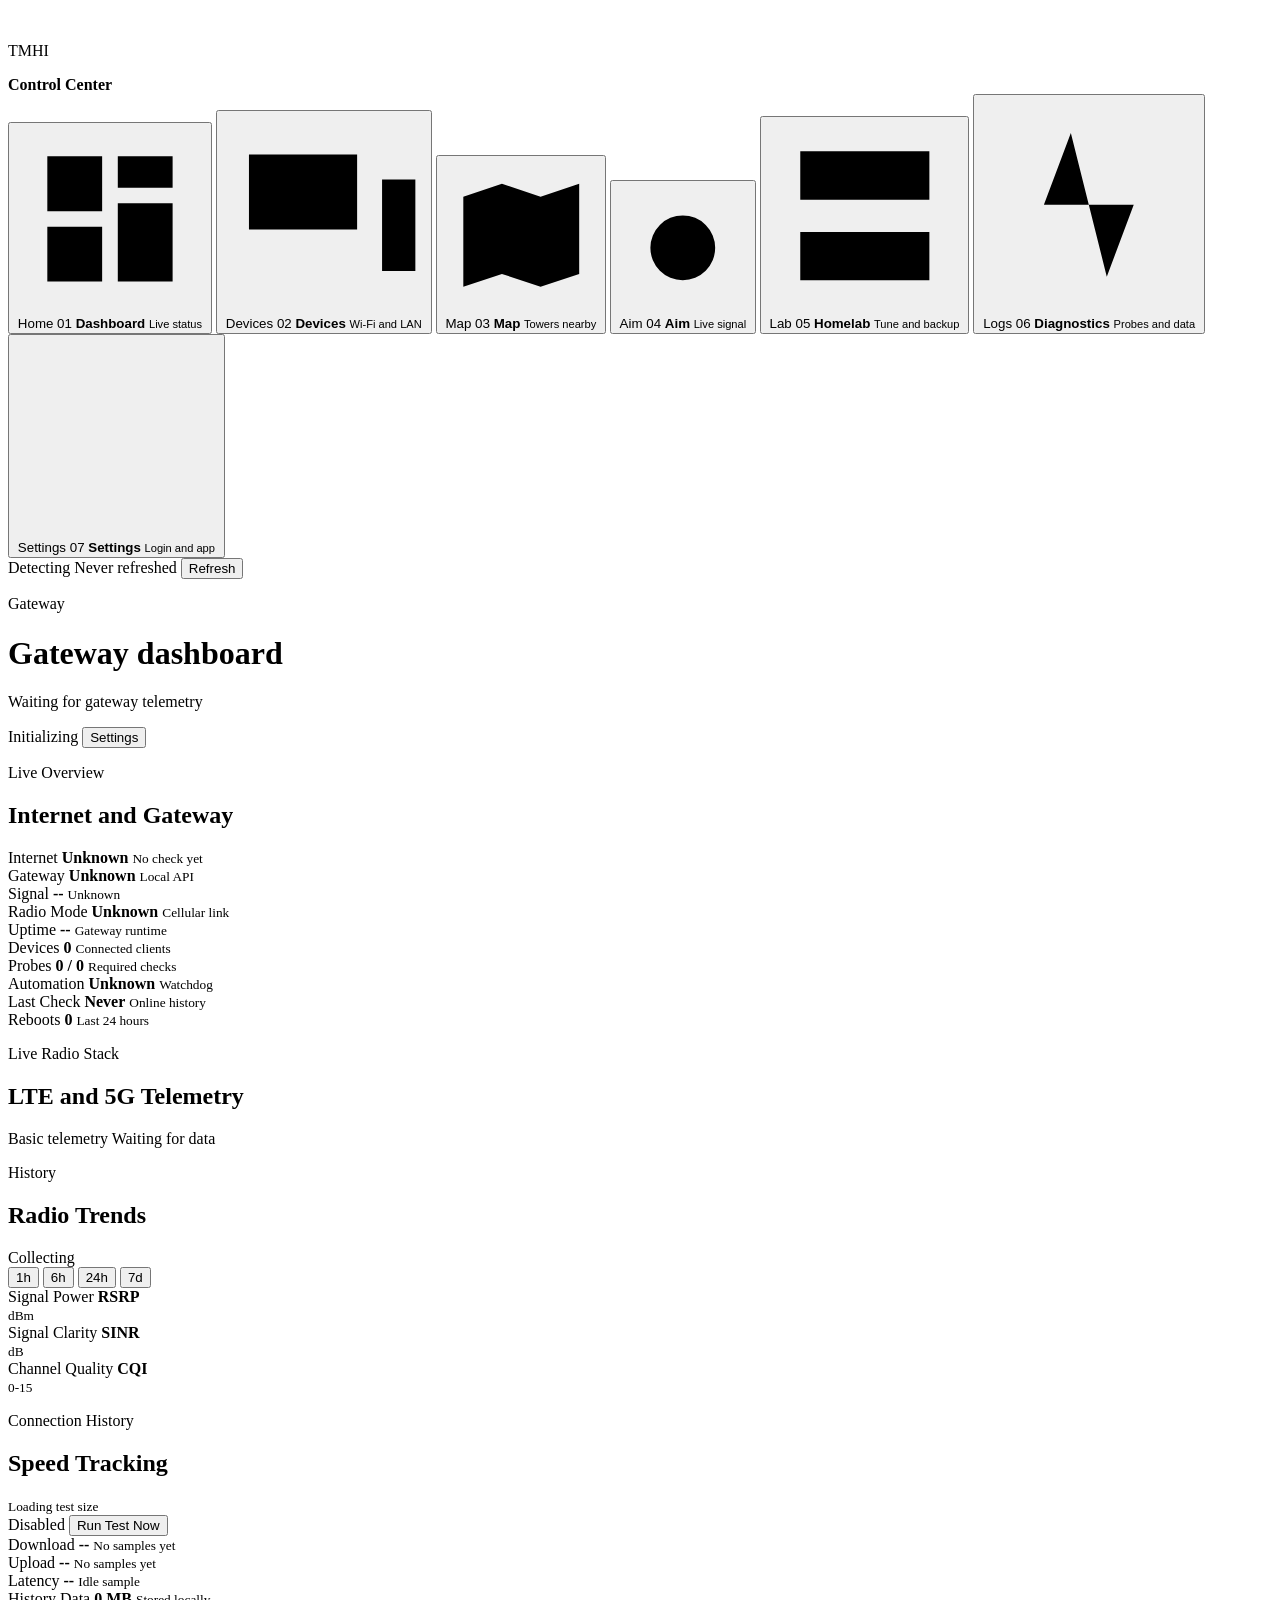
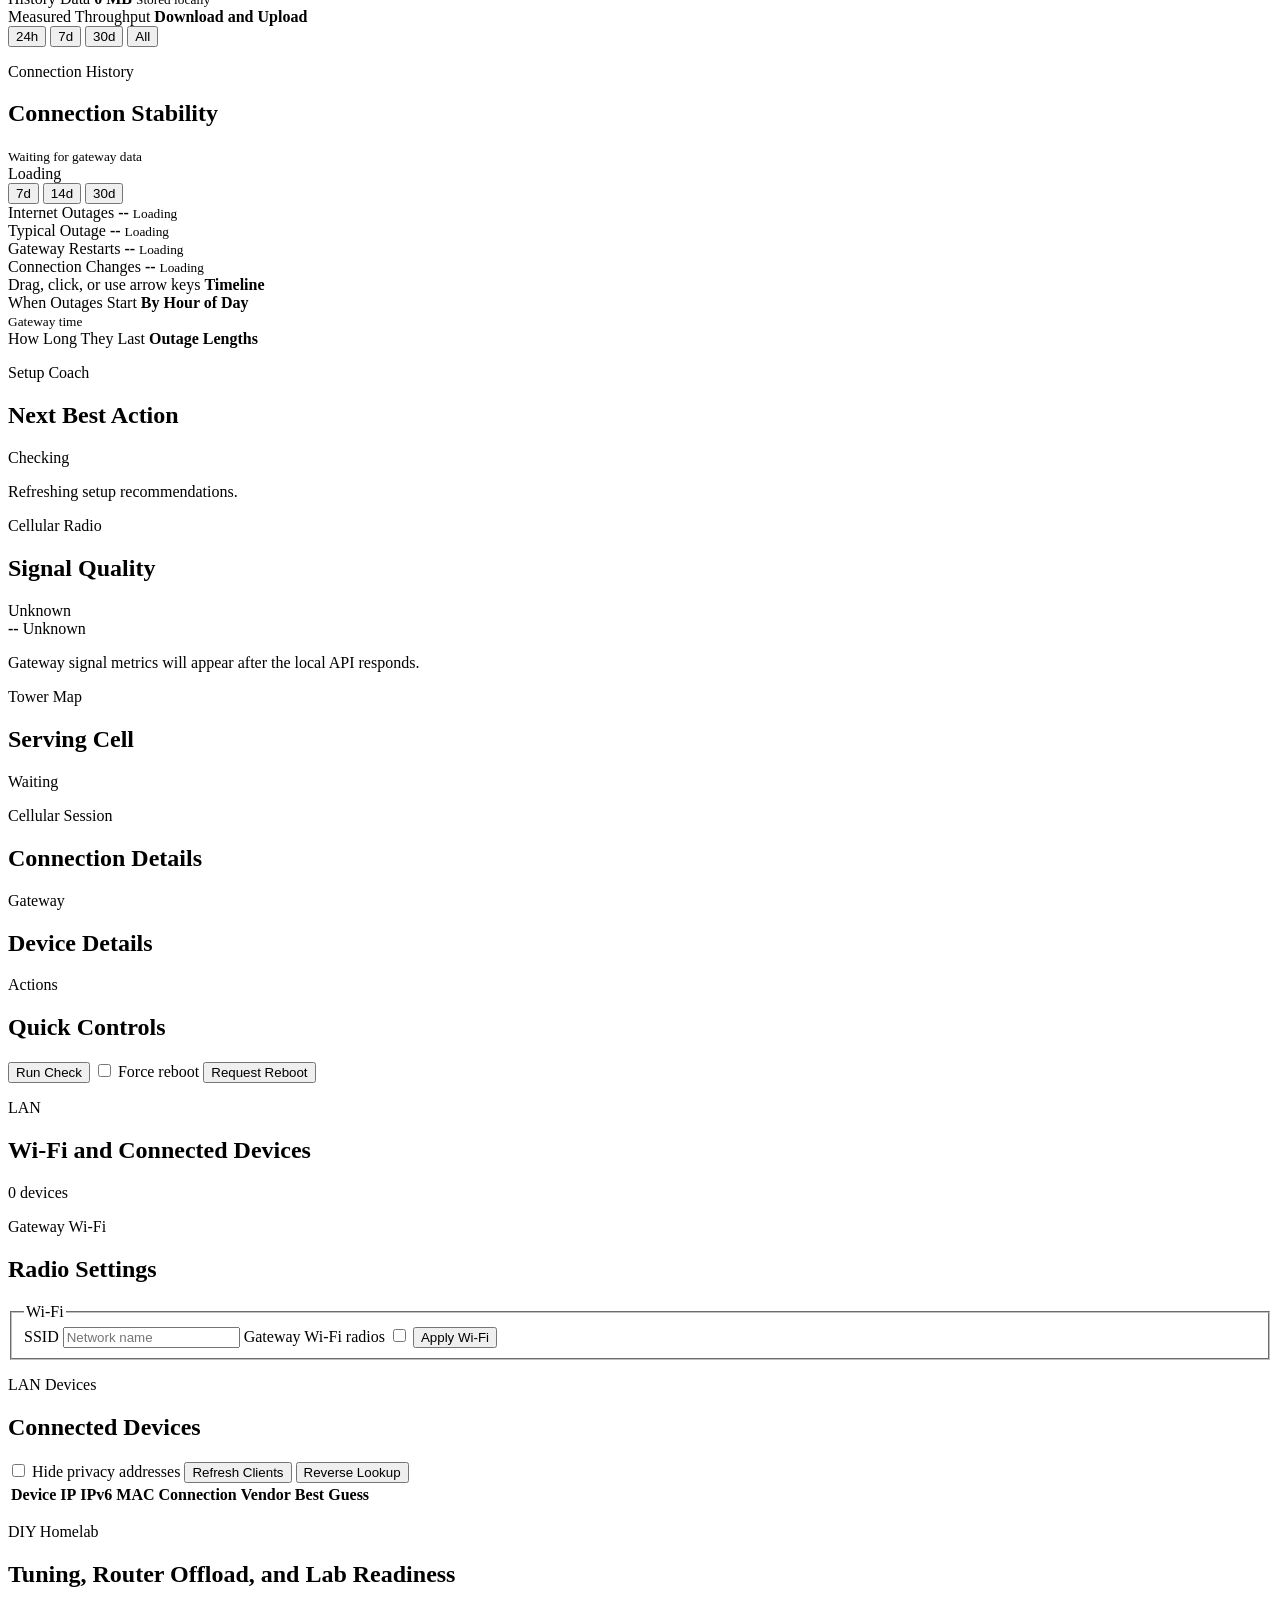
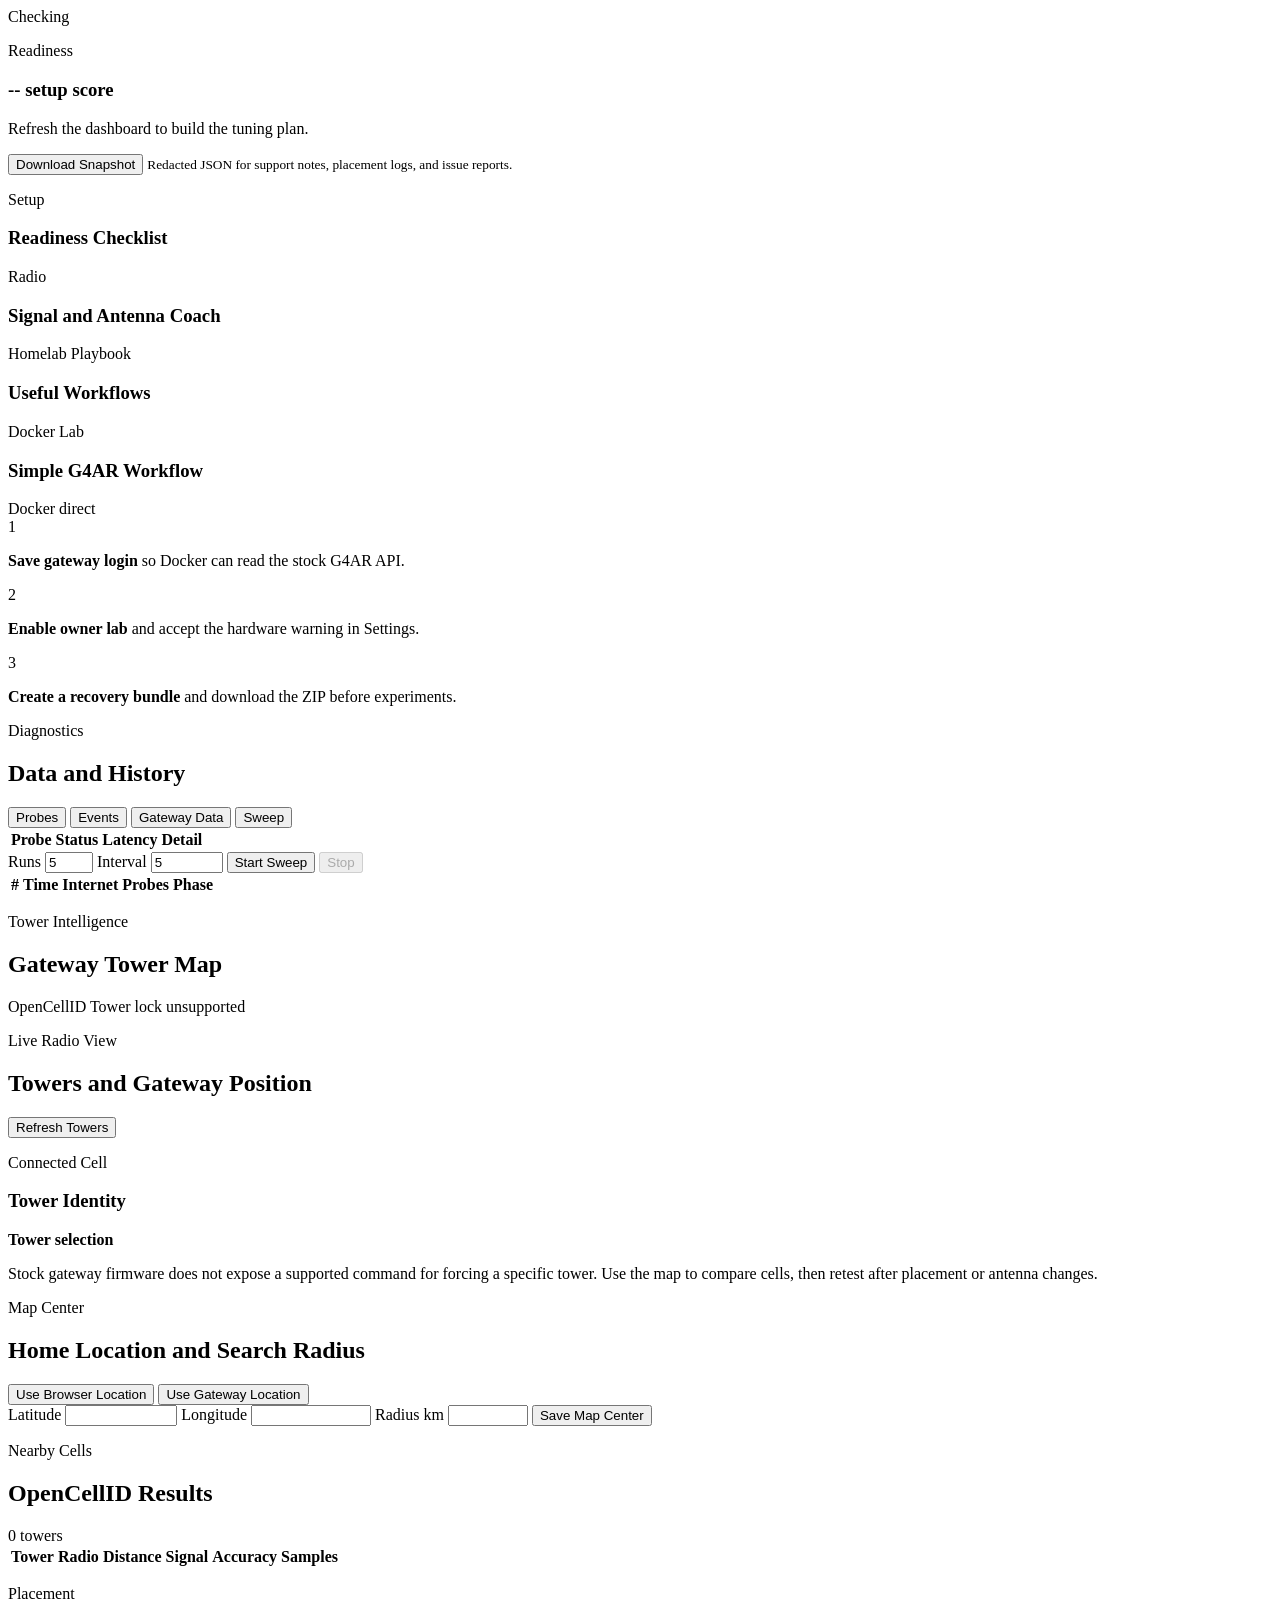
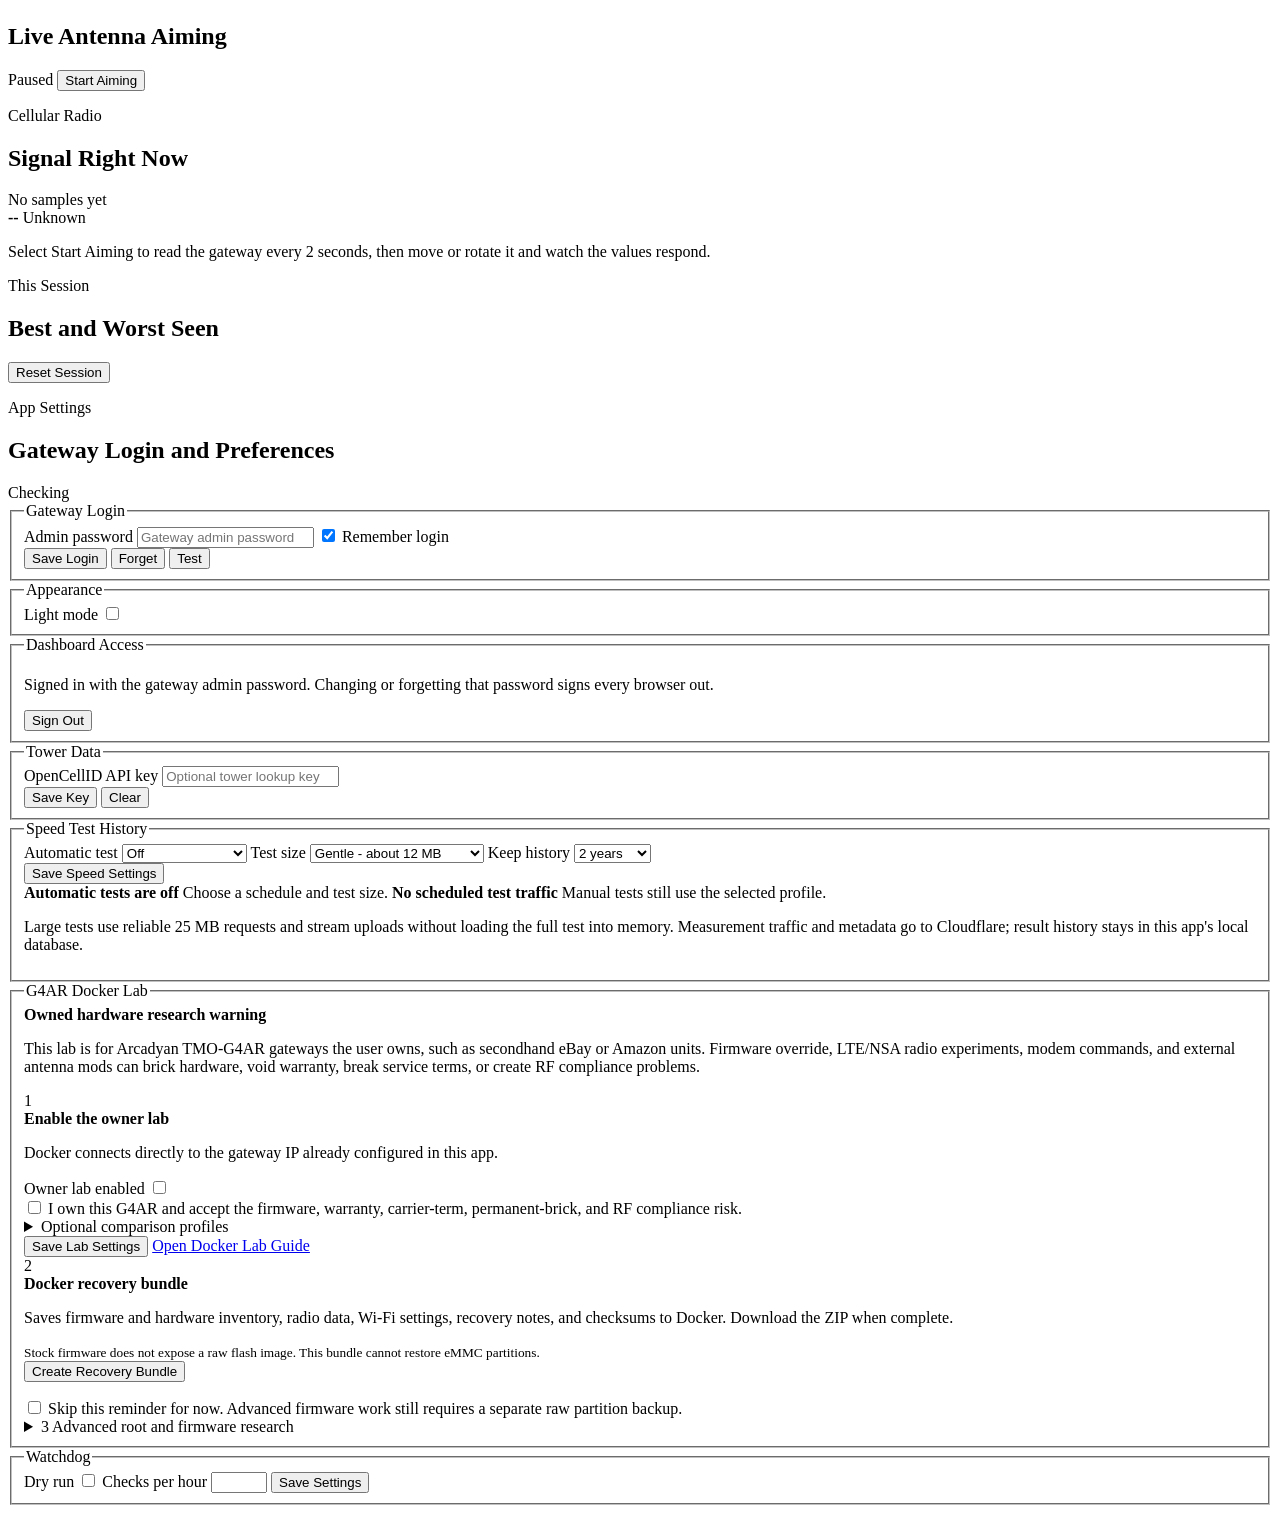
==== backend/src/tmhi_control_center/static/index.html @ c7f6cf15 "Show client IPv6 addresses and unmask identifiers for the owner The Devices list now has an IPv6 col" ====
<!doctype html>
<html lang="en">
  <head>
    <meta charset="utf-8" />
    <meta name="viewport" content="width=device-width, initial-scale=1, viewport-fit=cover" />
    <meta name="color-scheme" content="light dark" />
    <meta name="theme-color" content="#111722" />
    <!-- The server replaces "dev" with the build ID and each ?v= below with a
         hash of the file it names; neither needs bumping by hand. -->
    <meta name="tmhi-build" content="dev" />
    <title>TMHI Control Center</title>
    <link rel="icon" href="/static/favicon.ico" sizes="any" />
    <link rel="icon" type="image/png" sizes="32x32" href="/static/favicon-32x32.png" />
    <link rel="icon" type="image/png" sizes="16x16" href="/static/favicon-16x16.png" />
    <link rel="apple-touch-icon" href="/static/apple-touch-icon.png" />
    <link rel="manifest" href="/static/site.webmanifest" />
    <link rel="stylesheet" href="https://unpkg.com/leaflet@1.9.4/dist/leaflet.css" />
    <link rel="stylesheet" href="/static/styles.css?v=dev" />
  </head>
  <body>
    <div class="app-shell">
      <aside class="sidebar" aria-label="Primary">
        <div class="brand-panel">
          <img class="brand-mark" src="/static/icon-192.png" alt="" aria-hidden="true" />
          <div>
            <p class="eyebrow">TMHI</p>
            <strong>Control Center</strong>
          </div>
        </div>

        <nav class="side-nav" aria-label="Main navigation">
          <button class="nav-item is-active" type="button" data-view="dashboard">
            <svg class="icon nav-icon" viewBox="0 0 24 24" aria-hidden="true" focusable="false"><path d="M4 4h7v7H4z M13 4h7v4h-7z M13 10h7v10h-7z M4 13h7v7H4z" /></svg>
            <span class="nav-short" aria-hidden="true">Home</span>
            <span class="nav-index">01</span>
            <span>
              <strong>Dashboard</strong>
              <small>Live status</small>
            </span>
          </button>
          <button class="nav-item" type="button" data-view="devices">
            <svg class="icon nav-icon" viewBox="0 0 24 24" aria-hidden="true" focusable="false"><path d="M3 5h13v9H3z M1 18h17 M19 8h4v11h-4z" /></svg>
            <span class="nav-short" aria-hidden="true">Devices</span>
            <span class="nav-index">02</span>
            <span>
              <strong>Devices</strong>
              <small>Wi-Fi and LAN</small>
            </span>
          </button>
          <button class="nav-item" type="button" data-view="map">
            <svg class="icon nav-icon" viewBox="0 0 24 24" aria-hidden="true" focusable="false"><path d="M9 4 3 6v14l6-2 6 2 6-2V4l-6 2-6-2z M9 4v14 M15 6v14" /></svg>
            <span class="nav-short" aria-hidden="true">Map</span>
            <span class="nav-index">03</span>
            <span>
              <strong>Map</strong>
              <small>Towers nearby</small>
            </span>
          </button>
          <button class="nav-item" type="button" data-view="aim">
            <svg class="icon nav-icon" viewBox="0 0 24 24" aria-hidden="true" focusable="false"><path d="M18 12a6 6 0 1 1-12 0 6 6 0 0 1 12 0z M12 2v5 M12 17v5 M2 12h5 M17 12h5" /></svg>
            <span class="nav-short" aria-hidden="true">Aim</span>
            <span class="nav-index">04</span>
            <span>
              <strong>Aim</strong>
              <small>Live signal</small>
            </span>
          </button>
          <button class="nav-item" type="button" data-view="homelab">
            <svg class="icon nav-icon" viewBox="0 0 24 24" aria-hidden="true" focusable="false"><path d="M4 4h16v6H4z M4 14h16v6H4z M8 7h.01 M8 17h.01 M12 7h4 M12 17h4" /></svg>
            <span class="nav-short" aria-hidden="true">Lab</span>
            <span class="nav-index">05</span>
            <span>
              <strong>Homelab</strong>
              <small>Tune and backup</small>
            </span>
          </button>
          <button class="nav-item" type="button" data-view="diagnostics">
            <svg class="icon nav-icon" viewBox="0 0 24 24" aria-hidden="true" focusable="false"><path d="M3 12h4l3-8 4 16 3-8h4" /></svg>
            <span class="nav-short" aria-hidden="true">Logs</span>
            <span class="nav-index">06</span>
            <span>
              <strong>Diagnostics</strong>
              <small>Probes and data</small>
            </span>
          </button>
          <button class="nav-item" type="button" data-view="settings">
            <svg class="icon nav-icon" viewBox="0 0 24 24" aria-hidden="true" focusable="false"><path d="M4 6h9 M17 6h3 M15 4v4 M4 12h3 M11 12h9 M9 10v4 M4 18h11 M19 18h1 M17 16v4" /></svg>
            <span class="nav-short" aria-hidden="true">Settings</span>
            <span class="nav-index">07</span>
            <span>
              <strong>Settings</strong>
              <small>Login and app</small>
            </span>
          </button>
        </nav>

        <div class="sidebar-status">
          <span id="gatewayReachTag" class="tag tag--muted">Detecting</span>
          <span id="lastRefresh" class="timestamp">Never refreshed</span>
          <button id="refreshButton" class="button button--primary" type="button">
            Refresh
          </button>
        </div>
      </aside>

      <div class="main-shell">
        <header class="topbar">
          <div class="title-group">
            <p class="eyebrow">Gateway</p>
            <h1 id="gatewayIdentity">Gateway dashboard</h1>
            <p id="gatewaySubtitle" class="muted">Waiting for gateway telemetry</p>
          </div>
          <div class="topbar-actions">
            <span id="watchdogPhaseTag" class="tag tag--muted">Initializing</span>
            <button class="button button--secondary button--compact" type="button" data-view="settings">
              Settings
            </button>
          </div>
        </header>

        <main class="dashboard">
          <div id="errorBanner" class="alert alert--hidden" role="status"></div>
          <div id="actionMessage" class="message" role="status" aria-live="polite"></div>

          <section
            id="view-dashboard"
            class="app-view is-active"
            data-view-panel="dashboard"
            aria-labelledby="overviewHeading"
          >
            <section class="overview-band">
              <div class="section-heading">
                <div>
                  <p class="eyebrow">Live Overview</p>
                  <h2 id="overviewHeading">Internet and Gateway</h2>
                </div>
              </div>

              <div class="metric-grid">
                <article class="metric-card">
                  <span>Internet</span>
                  <strong id="internetMetric">Unknown</strong>
                  <small id="internetDetail">No check yet</small>
                </article>
                <article class="metric-card">
                  <span>Gateway</span>
                  <strong id="gatewayMetric">Unknown</strong>
                  <small id="gatewayDetail">Local API</small>
                </article>
                <article class="metric-card metric-card--accent">
                  <span>Signal</span>
                  <strong id="signalScore">--</strong>
                  <small id="signalQuality">Unknown</small>
                </article>
                <article class="metric-card">
                  <span>Radio Mode</span>
                  <strong id="radioModeMetric">Unknown</strong>
                  <small id="radioModeDetail">Cellular link</small>
                </article>
                <article id="temperatureMetricCard" class="metric-card" hidden>
                  <span>Temperature</span>
                  <strong id="temperatureMetric">--</strong>
                  <small id="temperatureDetail">Not exposed</small>
                </article>
                <article class="metric-card">
                  <span>Uptime</span>
                  <strong id="uptimeMetric">--</strong>
                  <small id="uptimeDetail">Gateway runtime</small>
                </article>
                <article class="metric-card">
                  <span>Devices</span>
                  <strong id="connectedMetric">0</strong>
                  <small id="connectedDetail">Connected clients</small>
                </article>
                <article class="metric-card">
                  <span>Probes</span>
                  <strong id="probeMetric">0 / 0</strong>
                  <small id="probeDetail">Required checks</small>
                </article>
                <article class="metric-card">
                  <span>Automation</span>
                  <strong id="dryRunMetric">Unknown</strong>
                  <small id="watchdogMetric">Watchdog</small>
                </article>
                <article class="metric-card">
                  <span>Last Check</span>
                  <strong id="lastCheckMetric">Never</strong>
                  <small id="lastOnlineMetric">Online history</small>
                </article>
                <article class="metric-card">
                  <span>Reboots</span>
                  <strong id="rebootMetric">0</strong>
                  <small>Last 24 hours</small>
                </article>
              </div>
            </section>

            <section class="workspace-section radio-stack" aria-labelledby="radioStackHeading">
              <div class="section-heading">
                <div>
                  <p class="eyebrow">Live Radio Stack</p>
                  <h2 id="radioStackHeading">LTE and 5G Telemetry</h2>
                </div>
                <div class="section-actions">
                  <span id="advancedCellTag" class="tag tag--muted">Basic telemetry</span>
                  <span id="telemetryFreshness" class="timestamp">Waiting for data</span>
                </div>
              </div>
              <div id="radioCards" class="radio-card-grid"></div>
            </section>

            <section class="workspace-section trends-section" aria-labelledby="trendsHeading">
              <div class="section-heading">
                <div>
                  <p class="eyebrow">History</p>
                  <h2 id="trendsHeading">Radio Trends</h2>
                </div>
                <div class="section-actions telemetry-toolbar">
                  <span id="telemetryHistoryTag" class="tag tag--muted">Collecting</span>
                  <div class="segmented-control" aria-label="Telemetry history range">
                    <button class="segment-button" type="button" data-telemetry-hours="1">1h</button>
                    <button class="segment-button is-active" type="button" data-telemetry-hours="6">6h</button>
                    <button class="segment-button" type="button" data-telemetry-hours="24">24h</button>
                    <button class="segment-button" type="button" data-telemetry-hours="168">7d</button>
                  </div>
                </div>
              </div>
              <div id="telemetryTrendGrid" class="trend-grid">
                <article class="chart-panel">
                  <div class="chart-heading">
                    <div>
                      <span>Signal Power</span>
                      <strong>RSRP</strong>
                    </div>
                    <small>dBm</small>
                  </div>
                  <div id="rsrpTrendChart" class="telemetry-chart"></div>
                </article>
                <article class="chart-panel">
                  <div class="chart-heading">
                    <div>
                      <span>Signal Clarity</span>
                      <strong>SINR</strong>
                    </div>
                    <small>dB</small>
                  </div>
                  <div id="sinrTrendChart" class="telemetry-chart"></div>
                </article>
                <article class="chart-panel">
                  <div class="chart-heading">
                    <div>
                      <span>Channel Quality</span>
                      <strong>CQI</strong>
                    </div>
                    <small>0-15</small>
                  </div>
                  <div id="cqiTrendChart" class="telemetry-chart"></div>
                </article>
                <article id="temperatureTrendPanel" class="chart-panel" hidden>
                  <div class="chart-heading">
                    <div>
                      <span>Gateway Thermal</span>
                      <strong>Temperature</strong>
                    </div>
                    <small>C</small>
                  </div>
                  <div id="temperatureTrendChart" class="telemetry-chart"></div>
                </article>
              </div>
            </section>

            <section class="trends-section speed-history-section" aria-labelledby="speedHistoryHeading">
              <div class="section-heading">
                <div>
                  <p class="eyebrow">Connection History</p>
                  <h2 id="speedHistoryHeading">Speed Tracking</h2>
                  <small id="speedTestProfileLabel" class="muted">Loading test size</small>
                </div>
                <div class="section-actions">
                  <span id="speedTestHistoryTag" class="tag tag--muted">Disabled</span>
                  <button id="speedTestRunButton" class="button button--secondary" type="button">
                    Run Test Now
                  </button>
                </div>
              </div>

              <div class="speed-summary-grid">
                <article class="speed-summary-item">
                  <span>Download</span>
                  <strong id="speedTestDownload">--</strong>
                  <small id="speedTestDownloadDetail">No samples yet</small>
                </article>
                <article class="speed-summary-item">
                  <span>Upload</span>
                  <strong id="speedTestUpload">--</strong>
                  <small id="speedTestUploadDetail">No samples yet</small>
                </article>
                <article class="speed-summary-item">
                  <span>Latency</span>
                  <strong id="speedTestLatency">--</strong>
                  <small id="speedTestLatencyDetail">Idle sample</small>
                </article>
                <article class="speed-summary-item">
                  <span>History Data</span>
                  <strong id="speedTestDataUsed">0 MB</strong>
                  <small id="speedTestDataDetail">Stored locally</small>
                </article>
              </div>

              <div class="speed-history-grid">
                <article class="chart-panel speed-chart-panel">
                  <div class="chart-heading">
                    <div>
                      <span>Measured Throughput</span>
                      <strong>Download and Upload</strong>
                    </div>
                    <div class="segmented-control" aria-label="Speed-test history range">
                      <button class="segment-button is-active" type="button" data-speedtest-days="1">24h</button>
                      <button class="segment-button" type="button" data-speedtest-days="7">7d</button>
                      <button class="segment-button" type="button" data-speedtest-days="30">30d</button>
                      <button class="segment-button" type="button" data-speedtest-days="all">All</button>
                    </div>
                  </div>
                  <div id="speedTestTrendChart" class="telemetry-chart"></div>
                  <div id="speedTestDayparts" class="daypart-grid"></div>
                  <div id="speedTestConnections" class="daypart-grid speed-connection-grid" hidden></div>
                </article>
              </div>
            </section>

            <section class="trends-section speed-history-section stability-section" aria-labelledby="stabilityHeading">
              <div class="section-heading">
                <div>
                  <p class="eyebrow">Connection History</p>
                  <h2 id="stabilityHeading">Connection Stability</h2>
                  <small id="stabilityCurrentLabel" class="muted">Waiting for gateway data</small>
                </div>
                <div class="section-actions">
                  <span id="stabilityTag" class="tag tag--muted">Loading</span>
                  <div class="segmented-control" aria-label="Connection history range">
                    <button class="segment-button" type="button" data-stability-days="7">7d</button>
                    <button class="segment-button is-active" type="button" data-stability-days="14">14d</button>
                    <button class="segment-button" type="button" data-stability-days="30">30d</button>
                  </div>
                </div>
              </div>

              <div class="speed-summary-grid stability-summary-grid">
                <article class="speed-summary-item">
                  <span>Internet Outages</span>
                  <strong id="outageCount">--</strong>
                  <small id="outageCountDetail">Loading</small>
                </article>
                <article class="speed-summary-item">
                  <span>Typical Outage</span>
                  <strong id="outageMedian">--</strong>
                  <small id="outageMedianDetail">Loading</small>
                </article>
                <article class="speed-summary-item">
                  <span>Gateway Restarts</span>
                  <strong id="restartCount">--</strong>
                  <small id="restartDetail">Loading</small>
                </article>
                <article class="speed-summary-item">
                  <span>Connection Changes</span>
                  <strong id="connectionChangeCount">--</strong>
                  <small id="connectionChangeDetail">Loading</small>
                </article>
              </div>

              <article class="chart-panel timeline-panel">
                <div class="chart-heading timeline-heading">
                  <div>
                    <span>Drag, click, or use arrow keys</span>
                    <strong>Timeline</strong>
                  </div>
                  <div id="timelineFilters" class="timeline-filters" aria-label="Show or hide event types"></div>
                </div>
                <div
                  id="connectionTimeline"
                  class="timeline"
                  tabindex="0"
                  role="slider"
                  aria-label="Connection timeline"
                ></div>
                <div id="timelineDetail" class="timeline-detail" aria-live="polite"></div>
              </article>

              <div class="stability-grid">
                <article class="chart-panel">
                  <div class="chart-heading">
                    <div>
                      <span>When Outages Start</span>
                      <strong>By Hour of Day</strong>
                    </div>
                    <small id="outageHourZone">Gateway time</small>
                  </div>
                  <div id="outageHourChart" class="hour-chart"></div>
                </article>
                <article class="chart-panel">
                  <div class="chart-heading">
                    <div>
                      <span>How Long They Last</span>
                      <strong>Outage Lengths</strong>
                    </div>
                  </div>
                  <div id="outageBreakdown" class="bar-list"></div>
                  <p id="outageDiagnosis" class="privacy-note"></p>
                </article>
              </div>
            </section>

            <section class="workspace-section setup-coach" aria-labelledby="dashboardCoachHeading">
              <div class="section-heading">
                <div>
                  <p class="eyebrow">Setup Coach</p>
                  <h2 id="dashboardCoachHeading">Next Best Action</h2>
                </div>
                <span id="dashboardReadinessTag" class="tag tag--muted">Checking</span>
              </div>
              <p id="dashboardNextAction" class="coach-lead">
                Refreshing setup recommendations.
              </p>
              <div id="dashboardSetupList" class="checklist checklist--compact"></div>
            </section>

            <div class="workspace-grid dashboard-grid">
              <section
                class="workspace-section workspace-section--signal"
                aria-labelledby="signalHeading"
              >
                <div class="section-heading">
                  <div>
                    <p class="eyebrow">Cellular Radio</p>
                    <h2 id="signalHeading">Signal Quality</h2>
                  </div>
                  <span id="signalStateTag" class="tag tag--muted">Unknown</span>
                </div>

                <div class="signal-layout">
                  <div id="signalMeter" class="signal-ring" style="--score: 0">
                    <div>
                      <strong id="signalMeterValue">--</strong>
                      <span id="signalMeterLabel">Unknown</span>
                    </div>
                  </div>
                  <div>
                    <p id="signalSummary" class="signal-summary">
                      Gateway signal metrics will appear after the local API responds.
                    </p>
                    <div id="signalMetrics" class="mini-metric-grid"></div>
                  </div>
                </div>
              </section>

              <section
                class="workspace-section map-preview-card"
                aria-labelledby="mapPreviewHeading"
              >
                <div class="section-heading">
                  <div>
                    <p class="eyebrow">Tower Map</p>
                    <h2 id="mapPreviewHeading">Serving Cell</h2>
                  </div>
                  <span id="mapPreviewTag" class="tag tag--muted">Waiting</span>
                </div>
                <div
                  id="dashboardMapPreview"
                  class="map-preview-pane"
                  data-view="map"
                  role="button"
                  tabindex="0"
                  aria-label="Open tower map"
                ></div>
                <dl id="mapPreviewDetails" class="detail-list detail-list--compact"></dl>
              </section>

              <section class="workspace-section" aria-labelledby="cellHeading">
                <div class="section-heading">
                  <div>
                    <p class="eyebrow">Cellular Session</p>
                    <h2 id="cellHeading">Connection Details</h2>
                  </div>
                </div>
                <dl id="connectionDetails" class="detail-list"></dl>
              </section>

              <section class="workspace-section" aria-labelledby="deviceHeading">
                <div class="section-heading">
                  <div>
                    <p class="eyebrow">Gateway</p>
                    <h2 id="deviceHeading">Device Details</h2>
                  </div>
                </div>
                <dl id="deviceDetails" class="detail-list"></dl>
              </section>

              <section class="workspace-section quick-actions" aria-labelledby="quickActionsHeading">
                <div class="section-heading">
                  <div>
                    <p class="eyebrow">Actions</p>
                    <h2 id="quickActionsHeading">Quick Controls</h2>
                  </div>
                </div>
                <div class="quick-action-grid">
                  <button id="checkButton" class="button button--secondary" type="button">
                    Run Check
                  </button>
                  <label class="check-row check-row--compact">
                    <input id="forceReboot" type="checkbox" />
                    <span>Force reboot</span>
                  </label>
                  <button id="rebootButton" class="button button--danger" type="button">
                    Request Reboot
                  </button>
                </div>
              </section>
            </div>
          </section>

          <section
            id="view-devices"
            class="app-view"
            data-view-panel="devices"
            aria-labelledby="devicesHeading"
          >
            <div class="view-heading">
              <div>
                <p class="eyebrow">LAN</p>
                <h2 id="devicesHeading">Wi-Fi and Connected Devices</h2>
              </div>
              <span id="clientCountTag" class="tag tag--muted">0 devices</span>
            </div>

            <section class="workspace-section" aria-labelledby="wifiHeading">
              <div class="section-heading">
                <div>
                  <p class="eyebrow">Gateway Wi-Fi</p>
                  <h2 id="wifiHeading">Radio Settings</h2>
                </div>
              </div>

              <div class="device-control-grid">
                <div class="summary-panel">
                  <dl id="wifiDetails" class="detail-list"></dl>
                </div>

                <fieldset class="tool-group">
                  <legend>Wi-Fi</legend>
                  <label class="field">
                    <span>SSID</span>
                    <input
                      id="wifiSsid"
                      type="text"
                      maxlength="32"
                      autocomplete="off"
                      placeholder="Network name"
                    />
                  </label>
                  <label class="switch-row">
                    <span>Gateway Wi-Fi radios</span>
                    <input id="wifiRadioToggle" type="checkbox" />
                  </label>
                  <button id="saveWifiButton" class="button button--primary" type="button">
                    Apply Wi-Fi
                  </button>
                </fieldset>
              </div>
            </section>

            <section class="workspace-section clients-section" aria-labelledby="clientsHeading">
              <div class="section-heading">
                <div>
                  <p class="eyebrow">LAN Devices</p>
                  <h2 id="clientsHeading">Connected Devices</h2>
                </div>
                <div class="section-actions">
                  <label class="inline-toggle">
                    <input id="hidePrivacyAddresses" type="checkbox" />
                    <span>Hide privacy addresses</span>
                  </label>
                  <button id="refreshClientsButton" class="button button--secondary" type="button">
                    Refresh Clients
                  </button>
                  <button id="lookupClientsButton" class="button button--primary" type="button">
                    Reverse Lookup
                  </button>
                </div>
              </div>
              <div class="table-wrap">
                <table class="clients-table">
                  <thead>
                    <tr>
                      <th>Device</th>
                      <th>IP</th>
                      <th>IPv6</th>
                      <th>MAC</th>
                      <th>Connection</th>
                      <th>Vendor</th>
                      <th>Best Guess</th>
                    </tr>
                  </thead>
                  <tbody id="clientTableBody"></tbody>
                </table>
              </div>
            </section>
          </section>

          <section
            id="view-homelab"
            class="app-view"
            data-view-panel="homelab"
            aria-labelledby="homelabHeading"
          >
            <div class="view-heading">
              <div>
                <p class="eyebrow">DIY Homelab</p>
                <h2 id="homelabHeading">Tuning, Router Offload, and Lab Readiness</h2>
              </div>
              <span id="homelabReadinessTag" class="tag tag--muted">Checking</span>
            </div>

            <section class="workspace-section homelab-hero" aria-labelledby="readinessHeading">
              <div>
                <p class="eyebrow">Readiness</p>
                <h3 id="readinessHeading"><span id="homelabScore">--</span> setup score</h3>
                <p id="homelabSummary" class="coach-lead">Refresh the dashboard to build the tuning plan.</p>
              </div>
              <div class="snapshot-actions">
                <button id="downloadSnapshotButton" class="button button--primary" type="button">
                  Download Snapshot
                </button>
                <small>Redacted JSON for support notes, placement logs, and issue reports.</small>
              </div>
            </section>

            <div class="workspace-grid homelab-grid">
              <section class="workspace-section" aria-labelledby="setupPlanHeading">
                <div class="section-heading">
                  <div>
                    <p class="eyebrow">Setup</p>
                    <h3 id="setupPlanHeading">Readiness Checklist</h3>
                  </div>
                </div>
                <div id="homelabSetupList" class="checklist"></div>
              </section>

              <section class="workspace-section" aria-labelledby="signalCoachHeading">
                <div class="section-heading">
                  <div>
                    <p class="eyebrow">Radio</p>
                    <h3 id="signalCoachHeading">Signal and Antenna Coach</h3>
                  </div>
                </div>
                <div id="homelabSignalCoach" class="insight-list"></div>
              </section>
            </div>

            <section class="workspace-section" aria-labelledby="playbookHeading">
              <div class="section-heading">
                <div>
                  <p class="eyebrow">Homelab Playbook</p>
                  <h3 id="playbookHeading">Useful Workflows</h3>
                </div>
              </div>
              <div id="homelabPlaybook" class="playbook-grid"></div>
            </section>

            <section class="workspace-section lab-workflow" aria-labelledby="dockerLabHeading">
              <div class="section-heading">
                <div>
                  <p class="eyebrow">Docker Lab</p>
                  <h3 id="dockerLabHeading">Simple G4AR Workflow</h3>
                </div>
                <span class="tag tag--good">Docker direct</span>
              </div>
              <div class="lab-step-list">
                <div class="lab-step"><span>1</span><p><strong>Save gateway login</strong> so Docker can read the stock G4AR API.</p></div>
                <div class="lab-step"><span>2</span><p><strong>Enable owner lab</strong> and accept the hardware warning in Settings.</p></div>
                <div class="lab-step"><span>3</span><p><strong>Create a recovery bundle</strong> and download the ZIP before experiments.</p></div>
              </div>
            </section>
          </section>

          <section
            id="view-diagnostics"
            class="app-view"
            data-view-panel="diagnostics"
            aria-labelledby="diagnosticsHeading"
          >
            <section class="workspace-section diagnostics-section">
              <div class="section-heading">
                <div>
                  <p class="eyebrow">Diagnostics</p>
                  <h2 id="diagnosticsHeading">Data and History</h2>
                </div>
              </div>

              <div class="tabs" role="tablist" aria-label="Diagnostics views">
                <button class="tab is-active" type="button" data-tab="probes">Probes</button>
                <button class="tab" type="button" data-tab="events">Events</button>
                <button class="tab" type="button" data-tab="gateway-data">Gateway Data</button>
                <button class="tab" type="button" data-tab="sweep">Sweep</button>
              </div>

              <div id="tab-probes" class="tab-panel is-active">
                <div class="table-wrap">
                  <table>
                    <thead>
                      <tr>
                        <th>Probe</th>
                        <th>Status</th>
                        <th>Latency</th>
                        <th>Detail</th>
                      </tr>
                    </thead>
                    <tbody id="probeTableBody"></tbody>
                  </table>
                </div>
              </div>

              <div id="tab-events" class="tab-panel">
                <div id="eventsList" class="event-list"></div>
              </div>

              <div id="tab-gateway-data" class="tab-panel">
                <div id="gatewaySections" class="gateway-section-list"></div>
              </div>

              <div id="tab-sweep" class="tab-panel">
                <div class="sweep-controls">
                  <label class="field field--inline">
                    <span>Runs</span>
                    <input id="seriesCount" type="number" min="1" max="30" value="5" />
                  </label>
                  <label class="field field--inline">
                    <span>Interval</span>
                    <input
                      id="seriesInterval"
                      type="number"
                      min="0"
                      max="300"
                      step="0.5"
                      value="5"
                    />
                  </label>
                  <button id="seriesStartButton" class="button button--primary" type="button">
                    Start Sweep
                  </button>
                  <button
                    id="seriesStopButton"
                    class="button button--secondary"
                    type="button"
                    disabled
                  >
                    Stop
                  </button>
                </div>
                <div class="table-wrap">
                  <table>
                    <thead>
                      <tr>
                        <th>#</th>
                        <th>Time</th>
                        <th>Internet</th>
                        <th>Probes</th>
                        <th>Phase</th>
                      </tr>
                    </thead>
                    <tbody id="seriesTableBody"></tbody>
                  </table>
                </div>
              </div>
            </section>
          </section>

          <section
            id="view-map"
            class="app-view"
            data-view-panel="map"
            aria-labelledby="mapHeading"
          >
            <div class="view-heading">
              <div>
                <p class="eyebrow">Tower Intelligence</p>
                <h2 id="mapHeading">Gateway Tower Map</h2>
              </div>
              <div class="section-actions">
                <span id="mapProviderTag" class="tag tag--muted">OpenCellID</span>
                <span id="mapTowerLockTag" class="tag tag--warn">Tower lock unsupported</span>
              </div>
            </div>

            <section class="workspace-section map-workspace" aria-labelledby="towerMapHeading">
              <div class="map-canvas-wrap">
                <div class="section-heading">
                  <div>
                    <p class="eyebrow">Live Radio View</p>
                    <h2 id="towerMapHeading">Towers and Gateway Position</h2>
                  </div>
                  <button id="mapRefreshButton" class="button button--primary" type="button">
                    Refresh Towers
                  </button>
                </div>
                <div id="towerMap" class="tower-map"></div>
              </div>

              <aside class="map-panel" aria-labelledby="towerIdentityHeading">
                <div>
                  <p class="eyebrow">Connected Cell</p>
                  <h3 id="towerIdentityHeading">Tower Identity</h3>
                </div>
                <dl id="towerIdentityDetails" class="detail-list"></dl>

                <div class="tower-lock-note">
                  <strong>Tower selection</strong>
                  <p>
                    Stock gateway firmware does not expose a supported command for forcing a
                    specific tower. Use the map to compare cells, then retest after placement
                    or antenna changes.
                  </p>
                </div>

                <div id="mapStatusMessage" class="message" role="status" aria-live="polite"></div>
              </aside>
            </section>

            <section class="workspace-section map-settings-section" aria-labelledby="mapSettingsHeading">
              <div class="section-heading">
                <div>
                  <p class="eyebrow">Map Center</p>
                  <h2 id="mapSettingsHeading">Home Location and Search Radius</h2>
                </div>
                <button id="useBrowserLocationButton" class="button button--secondary" type="button">
                  Use Browser Location
                </button>
                <button id="useGatewayLocationButton" class="button button--secondary" type="button">
                  Use Gateway Location
                </button>
              </div>
              <div class="map-form-grid">
                <label class="field">
                  <span>Latitude</span>
                  <input id="mapLatitude" type="number" min="-90" max="90" step="0.000001" />
                </label>
                <label class="field">
                  <span>Longitude</span>
                  <input id="mapLongitude" type="number" min="-180" max="180" step="0.000001" />
                </label>
                <label class="field">
                  <span>Radius km</span>
                  <input id="mapRadius" type="number" min="0.25" max="100" step="0.05" />
                </label>
                <button id="saveMapCenterButton" class="button button--primary" type="button">
                  Save Map Center
                </button>
              </div>
            </section>

            <section class="workspace-section" aria-labelledby="nearbyTowerHeading">
              <div class="section-heading">
                <div>
                  <p class="eyebrow">Nearby Cells</p>
                  <h2 id="nearbyTowerHeading">OpenCellID Results</h2>
                </div>
                <span id="nearbyTowerCountTag" class="tag tag--muted">0 towers</span>
              </div>
              <div class="table-wrap">
                <table class="tower-table">
                  <thead>
                    <tr>
                      <th>Tower</th>
                      <th>Radio</th>
                      <th>Distance</th>
                      <th>Signal</th>
                      <th>Accuracy</th>
                      <th>Samples</th>
                    </tr>
                  </thead>
                  <tbody id="nearbyTowerTableBody"></tbody>
                </table>
              </div>
            </section>
          </section>

          <section
            id="view-aim"
            class="app-view"
            data-view-panel="aim"
            aria-labelledby="aimHeading"
          >
            <div class="view-heading">
              <div>
                <p class="eyebrow">Placement</p>
                <h2 id="aimHeading">Live Antenna Aiming</h2>
              </div>
              <div class="section-actions">
                <span id="aimStateTag" class="tag tag--muted">Paused</span>
                <button id="aimToggleButton" class="button button--primary button--compact" type="button">
                  Start Aiming
                </button>
              </div>
            </div>

            <section class="workspace-section" aria-labelledby="aimLiveHeading">
              <div class="section-heading">
                <div>
                  <p class="eyebrow">Cellular Radio</p>
                  <h2 id="aimLiveHeading">Signal Right Now</h2>
                </div>
                <span id="aimUpdatedTag" class="tag tag--muted">No samples yet</span>
              </div>

              <div class="signal-layout">
                <div id="aimMeter" class="signal-ring" style="--score: 0">
                  <div>
                    <strong id="aimMeterValue">--</strong>
                    <span id="aimMeterLabel">Unknown</span>
                  </div>
                </div>
                <div>
                  <p id="aimSummary" class="signal-summary">
                    Select Start Aiming to read the gateway every 2 seconds, then move or
                    rotate it and watch the values respond.
                  </p>
                  <div id="aimMetrics" class="mini-metric-grid"></div>
                </div>
              </div>
            </section>

            <section class="workspace-section" aria-labelledby="aimTrendHeading">
              <div class="section-heading">
                <div>
                  <p class="eyebrow">This Session</p>
                  <h2 id="aimTrendHeading">Best and Worst Seen</h2>
                </div>
                <button id="aimResetButton" class="button button--secondary button--compact" type="button">
                  Reset Session
                </button>
              </div>
              <div id="aimTrend" class="mini-metric-grid"></div>
              <div id="aimStatusMessage" class="message" role="status" aria-live="polite"></div>
            </section>
          </section>

          <section
            id="view-settings"
            class="app-view"
            data-view-panel="settings"
            aria-labelledby="settingsHeading"
          >
            <div class="view-heading">
              <div>
                <p class="eyebrow">App Settings</p>
                <h2 id="settingsHeading">Gateway Login and Preferences</h2>
              </div>
              <span id="gatewayLoginState" class="tag tag--muted">Checking</span>
            </div>

            <div class="settings-grid">
              <fieldset class="tool-group settings-card settings-card--wide">
                <legend>Gateway Login</legend>
                <label class="field">
                  <span>Admin password</span>
                  <input
                    id="gatewayPassword"
                    type="password"
                    autocomplete="current-password"
                    placeholder="Gateway admin password"
                  />
                </label>
                <label class="check-row">
                  <input id="rememberPassword" type="checkbox" checked />
                  <span>Remember login</span>
                </label>
                <div class="button-row">
                  <button id="saveGatewayButton" class="button button--primary" type="button">
                    Save Login
                  </button>
                  <button id="forgetGatewayButton" class="button button--secondary" type="button">
                    Forget
                  </button>
                  <button id="gatewayButton" class="button button--secondary" type="button">
                    Test
                  </button>
                </div>
              </fieldset>

              <fieldset class="tool-group settings-card">
                <legend>Appearance</legend>
                <label class="switch-row theme-switch">
                  <span id="themeModeLabel">Light mode</span>
                  <input id="darkModeToggle" type="checkbox" />
                </label>
                <div class="theme-preview" aria-hidden="true">
                  <span></span>
                  <span></span>
                  <span></span>
                </div>
              </fieldset>

              <fieldset class="tool-group settings-card">
                <legend>Dashboard Access</legend>
                <p class="muted">
                  Signed in with the gateway admin password. Changing or forgetting
                  that password signs every browser out.
                </p>
                <div class="button-row">
                  <button id="signOutButton" class="button button--secondary" type="button">
                    Sign Out
                  </button>
                </div>
              </fieldset>

              <fieldset class="tool-group settings-card">
                <legend>Tower Data</legend>
                <label class="field">
                  <span>OpenCellID API key</span>
                  <input
                    id="openCellIdKey"
                    type="password"
                    autocomplete="off"
                    placeholder="Optional tower lookup key"
                  />
                </label>
                <div class="button-row">
                  <button id="saveOpenCellIdButton" class="button button--primary" type="button">
                    Save Key
                  </button>
                  <button id="clearOpenCellIdButton" class="button button--secondary" type="button">
                    Clear
                  </button>
                </div>
              </fieldset>

              <fieldset class="tool-group settings-card settings-card--wide speed-schedule-panel">
                <legend>Speed Test History</legend>
                <div class="speed-settings-grid">
                  <label class="field">
                    <span>Automatic test</span>
                    <select id="speedTestCadence">
                      <option value="disabled">Off</option>
                      <option value="every_5_minutes">Every 5 minutes</option>
                      <option value="every_10_minutes">Every 10 minutes</option>
                      <option value="every_15_minutes">Every 15 minutes</option>
                      <option value="every_30_minutes">Every 30 minutes</option>
                      <option value="hourly">Every hour</option>
                      <option value="every_6_hours">Every 6 hours</option>
                      <option value="every_12_hours">Every 12 hours</option>
                      <option value="daily">Once a day</option>
                      <option value="weekly">Once a week</option>
                      <option value="monthly">Once a month</option>
                    </select>
                  </label>
                  <label class="field">
                    <span>Test size</span>
                    <select id="speedTestProfile">
                      <option value="gentle">Gentle - about 12 MB</option>
                      <option value="standard">Standard - about 30 MB</option>
                      <option value="accurate">Accurate - about 125 MB</option>
                      <option value="extended">Extended - about 300 MB</option>
                      <option value="maximum">Maximum - about 1 GB</option>
                    </select>
                  </label>
                  <label class="field">
                    <span>Keep history</span>
                    <select id="speedTestRetention">
                      <option value="30">30 days</option>
                      <option value="90">90 days</option>
                      <option value="180">6 months</option>
                      <option value="365">1 year</option>
                      <option value="730" selected>2 years</option>
                    </select>
                  </label>
                </div>
                <div class="button-row">
                  <button id="speedTestSaveButton" class="button button--primary" type="button">
                    Save Speed Settings
                  </button>
                </div>
                <div class="schedule-status">
                  <strong id="speedTestNextRun">Automatic tests are off</strong>
                  <span id="speedTestScheduleDetail">Choose a schedule and test size.</span>
                  <strong id="speedTestUsageEstimate">No scheduled test traffic</strong>
                  <span id="speedTestUsageWarning">Manual tests still use the selected profile.</span>
                </div>
                <p class="privacy-note">
                  Large tests use reliable 25 MB requests and stream uploads without loading the full test into memory.
                  Measurement traffic and metadata go to Cloudflare; result history stays in this app's local database.
                </p>
              </fieldset>

              <fieldset class="tool-group settings-card settings-card--wide">
                <legend>G4AR Docker Lab</legend>
                <div class="warning-panel">
                  <strong>Owned hardware research warning</strong>
                  <p>
                    This lab is for Arcadyan TMO-G4AR gateways the user owns, such as secondhand
                    eBay or Amazon units. Firmware override, LTE/NSA radio experiments, modem
                    commands, and external antenna mods can brick hardware, void warranty, break
                    service terms, or create RF compliance problems.
                  </p>
                </div>
                <div class="lab-step-list lab-step-list--settings">
                  <div class="lab-step">
                    <span>1</span>
                    <div>
                      <strong>Enable the owner lab</strong>
                      <p>Docker connects directly to the gateway IP already configured in this app.</p>
                    </div>
                    <label class="switch-row lab-enable-switch">
                      <span>Owner lab enabled</span>
                      <input id="advancedLabEnabled" type="checkbox" />
                    </label>
                  </div>
                </div>
                <label class="check-row">
                  <input id="advancedModemAcknowledge" type="checkbox" />
                  <span>I own this G4AR and accept the firmware, warranty, carrier-term, permanent-brick, and RF compliance risk.</span>
                </label>
                <details class="lab-option-disclosure">
                  <summary>Optional comparison profiles</summary>
                  <div class="control-grid lab-preferences">
                    <label class="field">
                      <span>Upload priority</span>
                      <select id="advancedUploadProfile">
                        <option value="balanced">Balanced</option>
                        <option value="prefer_upload">Prefer upload</option>
                        <option value="low_latency_upload">Low-latency upload</option>
                      </select>
                    </label>
                    <label class="field">
                      <span>G4AR radio profile</span>
                      <select id="advancedRadioProfile">
                        <option value="auto">Auto</option>
                        <option value="prefer_lte_anchor_nsa">Prefer LTE anchor / 5G NSA</option>
                        <option value="lte_only_test">LTE-only test</option>
                        <option value="nr_sa">5G Standalone</option>
                        <option value="scan_only">Scan only</option>
                      </select>
                    </label>
                  </div>
                </details>
                <div class="button-row">
                  <button id="saveAdvancedModemButton" class="button button--primary" type="button">
                    Save Lab Settings
                  </button>
                  <a
                    class="button button--secondary"
                    href="https://github.com/kevin1724/tmhi-control-center/blob/main/docs/G4AR_FIRMWARE_LAB_GUIDE.md"
                    target="_blank"
                    rel="noreferrer"
                  >
                    Open Docker Lab Guide
                  </a>
                </div>
                <div class="firmware-backup-panel">
                  <span class="lab-step-number">2</span>
                  <div>
                    <strong>Docker recovery bundle</strong>
                    <p>
                      Saves firmware and hardware inventory, radio data, Wi-Fi settings,
                      recovery notes, and checksums to Docker. Download the ZIP when complete.
                    </p>
                    <small>Stock firmware does not expose a raw flash image. This bundle cannot restore eMMC partitions.</small>
                  </div>
                  <button id="firmwareBackupButton" class="button button--primary" type="button">
                    Create Recovery Bundle
                  </button>
                  <p id="firmwareBackupStatus" class="inline-status"></p>
                  <div id="firmwareBackupList" class="backup-list"></div>
                </div>

                <label class="check-row backup-reminder-toggle">
                  <input id="skipStockBackupReminder" type="checkbox" />
                  <span>Skip this reminder for now. Advanced firmware work still requires a separate raw partition backup.</span>
                </label>

                <details class="lab-advanced-disclosure">
                  <summary><span>3</span> Advanced root and firmware research</summary>
                  <p>Open only after saving a Docker recovery bundle and reading the safety guide.</p>
                  <dl id="advancedModemStatus" class="detail-list detail-list--compact"></dl>

                <section class="root-research-panel" aria-labelledby="rootResearchHeading">
                  <div class="root-research-header">
                    <div>
                      <span class="eyebrow">Owner hardware research</span>
                      <h4 id="rootResearchHeading">G4AR Root Readiness</h4>
                    </div>
                    <span id="rootResearchTag" class="tag tag--bad">No verified root path</span>
                  </div>
                  <div class="root-warning" role="alert">
                    <strong>ROOT RESEARCH CAN PERMANENTLY BRICK THIS GATEWAY</strong>
                    <p>
                      Continue only with a G4AR you own outright and can replace. Never use this
                      lab on leased, financed, carrier-owned, or service-critical hardware.
                      Opening the case, probing test pads, bypassing verified boot, or writing
                      storage can destroy calibration and identity data, void warranty, and leave
                      the gateway without a recovery path.
                    </p>
                  </div>
                  <p id="rootResearchFinding" class="root-research-finding">
                    Checking the current G4AR research status.
                  </p>
                  <div class="root-evidence-grid">
                    <div>
                      <h5>What is verified</h5>
                      <ul id="rootVerifiedEvidenceList" class="plain-list"></ul>
                    </div>
                    <div>
                      <h5>What is not verified</h5>
                      <ul id="rootUnverifiedList" class="plain-list"></ul>
                    </div>
                  </div>
                  <div class="root-phase-band">
                    <h5>Safe research order</h5>
                    <ol id="rootResearchPhases" class="numbered-list"></ol>
                  </div>
                  <div class="root-hard-stop-band">
                    <h5>Hard stops</h5>
                    <ul id="rootHardStopList" class="plain-list"></ul>
                  </div>
                  <div class="root-readiness-form">
                    <h5>Read-only research checklist</h5>
                    <p>
                      Completing this checklist does not unlock rooting. It only confirms that
                      the unit is prepared for receive-only hardware discovery.
                    </p>
                    <div class="root-check-grid">
                      <label class="check-row">
                        <input id="rootOwnsHardware" type="checkbox" />
                        <span>I own this exact G4AR outright.</span>
                      </label>
                      <label class="check-row">
                        <input id="rootNotLeased" type="checkbox" />
                        <span>It is not leased, financed, or carrier-owned.</span>
                      </label>
                      <label class="check-row">
                        <input id="rootSpareUnit" type="checkbox" />
                        <span>This is a spare, non-critical unit I can replace.</span>
                      </label>
                      <label class="check-row">
                        <input id="rootRevisionRecorded" type="checkbox" />
                        <span>Exact board revision and firmware are recorded.</span>
                      </label>
                      <label class="check-row">
                        <input id="rootUartVoltageVerified" type="checkbox" />
                        <span>Pad voltage and roles were measured on this board.</span>
                      </label>
                      <label class="check-row">
                        <input id="rootBootLogCaptured" type="checkbox" />
                        <span>A receive-only boot log was captured without TX or VCC.</span>
                      </label>
                      <label class="check-row">
                        <input id="rootFullBackupVerified" type="checkbox" />
                        <span>Partitions, calibration, identity, and NVRAM are backed up.</span>
                      </label>
                      <label class="check-row">
                        <input id="rootOfflineRecoveryVerified" type="checkbox" />
                        <span>Offline recovery was tested on this exact unit.</span>
                      </label>
                      <label class="check-row">
                        <input id="rootAcceptsBrickRisk" type="checkbox" />
                        <span>I accept permanent brick, warranty, and service risk.</span>
                      </label>
                    </div>
                    <label class="field">
                      <span>Type owner research consent phrase</span>
                      <input
                        id="rootConsentPhrase"
                        type="text"
                        autocomplete="off"
                        placeholder="I OWN THIS G4AR - ROOT RESEARCH CAN PERMANENTLY BRICK IT"
                      />
                    </label>
                    <div class="root-readiness-actions">
                      <button id="rootAssessButton" class="button button--secondary" type="button">
                        Assess Readiness
                      </button>
                      <a
                        class="button button--secondary"
                        href="https://github.com/kevin1724/tmhi-control-center/blob/main/docs/G4AR_ROOT_RESEARCH_GUIDE.md"
                        target="_blank"
                        rel="noreferrer"
                      >
                        Open Root Research Guide
                      </a>
                    </div>
                    <p id="rootAssessmentStatus" class="inline-status" aria-live="polite"></p>
                  </div>
                </section>

                <div class="firmware-gate">
                  <div class="warning-panel warning-panel--danger">
                    <strong>G4AR firmware override gate</strong>
                    <p>
                      Docker has no verified G4AR firmware writer. The recovery bundle above is
                      not a raw partition backup and does not unlock this gate.
                    </p>
                  </div>
                  <dl id="firmwareLabStatus" class="detail-list detail-list--compact"></dl>
                  <div class="control-grid">
                    <label class="field">
                      <span>Raw partition backup SHA-256</span>
                      <input
                        id="firmwareBackupSha256"
                        type="text"
                        inputmode="text"
                        maxlength="64"
                        placeholder="Not the Docker recovery bundle hash"
                      />
                    </label>
                    <label class="field">
                      <span>Custom firmware SHA-256</span>
                      <input
                        id="firmwareSha256"
                        type="text"
                        inputmode="text"
                        maxlength="64"
                        placeholder="64-character firmware hash"
                      />
                    </label>
                  </div>
                  <label class="check-row">
                    <input id="firmwareBackupVerified" type="checkbox" />
                    <span>A separate raw partition backup is complete and verified.</span>
                  </label>
                  <label class="check-row">
                    <input id="firmwareRecoveryVerified" type="checkbox" />
                    <span>Recovery and restore path has been tested on this exact G4AR.</span>
                  </label>
                  <label class="check-row">
                    <input id="firmwareUnderstandsRisk" type="checkbox" />
                    <span>I understand this can permanently brick the gateway.</span>
                  </label>
                  <label class="field">
                    <span>Type consent phrase</span>
                    <input
                      id="firmwareConsentPhrase"
                      type="text"
                      autocomplete="off"
                      placeholder="I OWN THIS G4AR - BACKUP VERIFIED - OVERRIDE RISK ACCEPTED"
                    />
                  </label>
                  <button id="firmwareFlashButton" class="button button--danger" type="button">
                    Arm Override Gate
                  </button>
                </div>
                </details>
              </fieldset>

              <fieldset class="tool-group settings-card">
                <legend>Watchdog</legend>
                <label class="switch-row">
                  <span>Dry run</span>
                  <input id="dryRunToggle" type="checkbox" />
                </label>
                <label class="field">
                  <span>Checks per hour</span>
                  <input id="testFrequency" type="number" min="1" max="720" step="1" />
                </label>
                <button id="saveSettingsButton" class="button button--primary" type="button">
                  Save Settings
                </button>
              </fieldset>
            </div>
          </section>
        </main>
      </div>
    </div>

    <script src="https://unpkg.com/leaflet@1.9.4/dist/leaflet.js" defer></script>
    <button id="updateButton" class="update-pill" type="button" hidden>
      <svg class="icon" viewBox="0 0 24 24" aria-hidden="true" focusable="false"><path d="M21 12a9 9 0 1 1-3-6.7 M21 4v5h-5" /></svg>
      Update ready &middot; Reload
    </button>
    <script src="/static/app.js?v=dev" defer></script>
  </body>
</html>
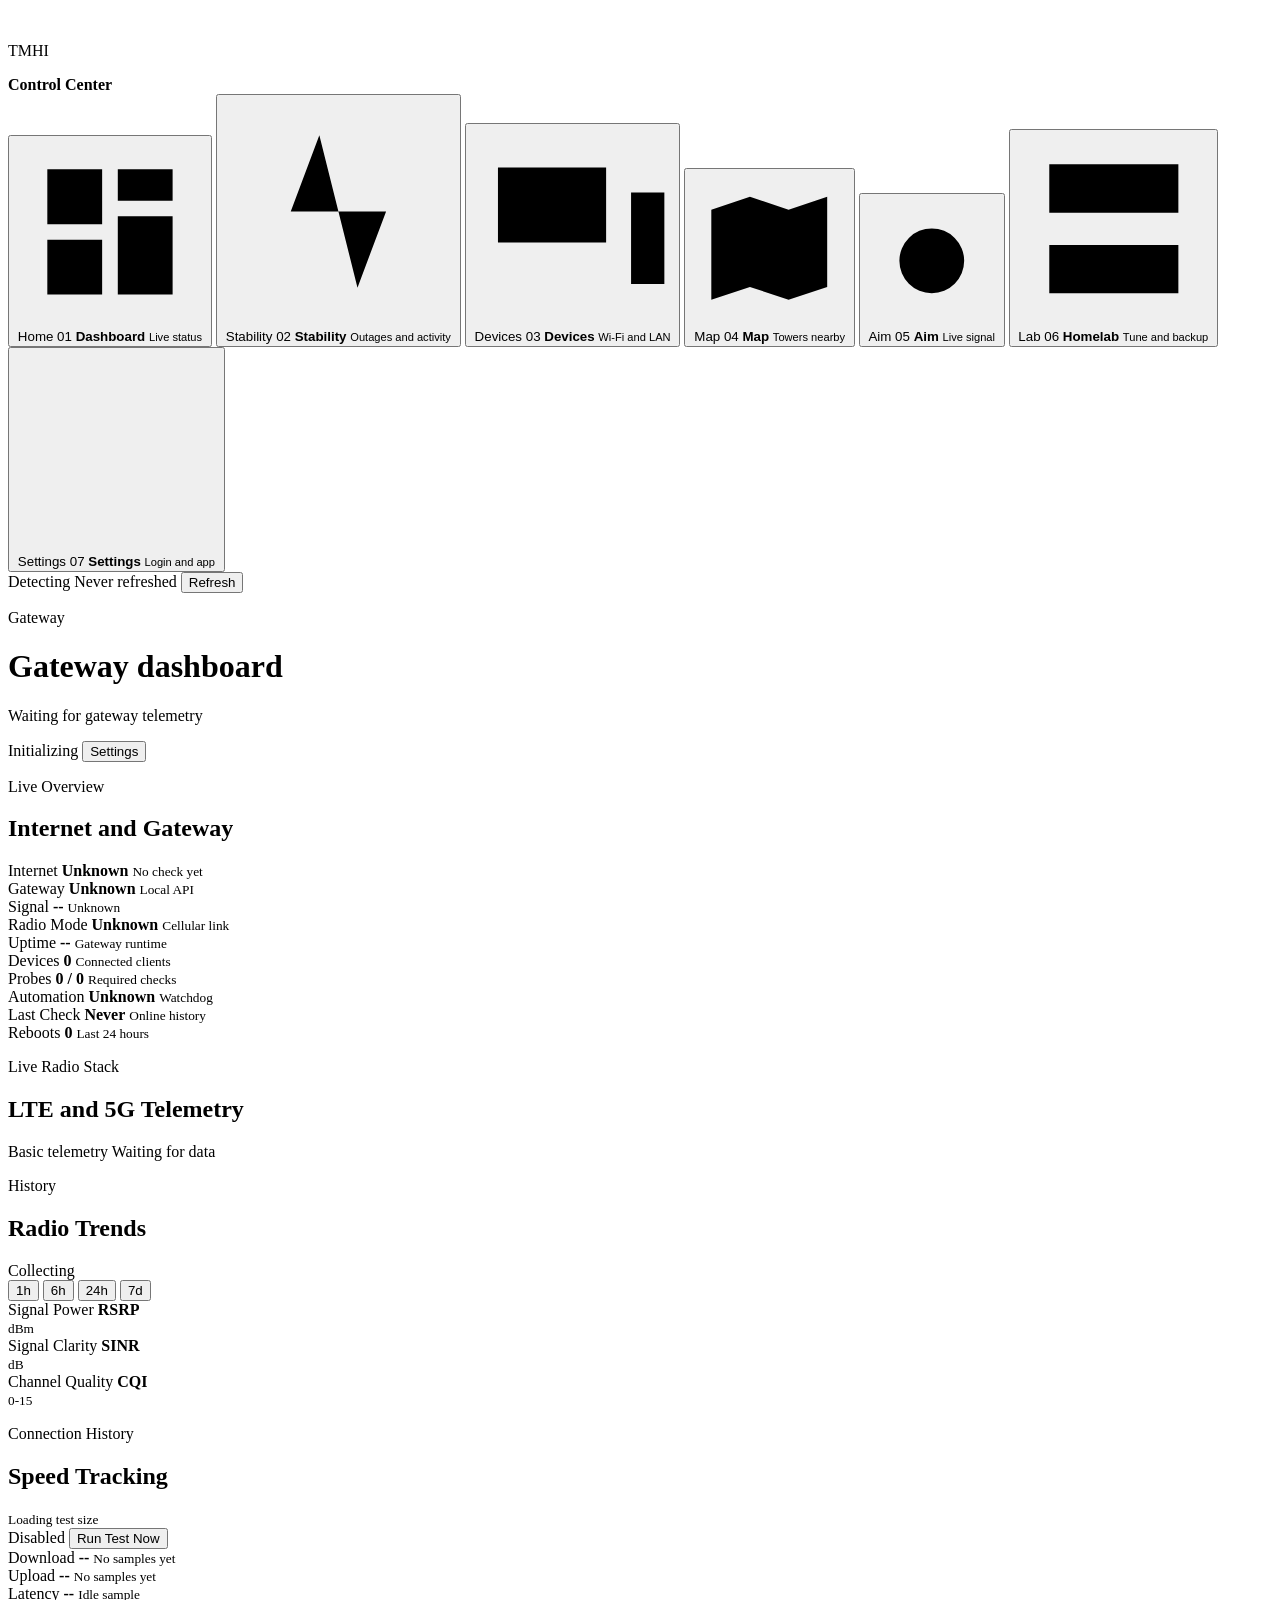
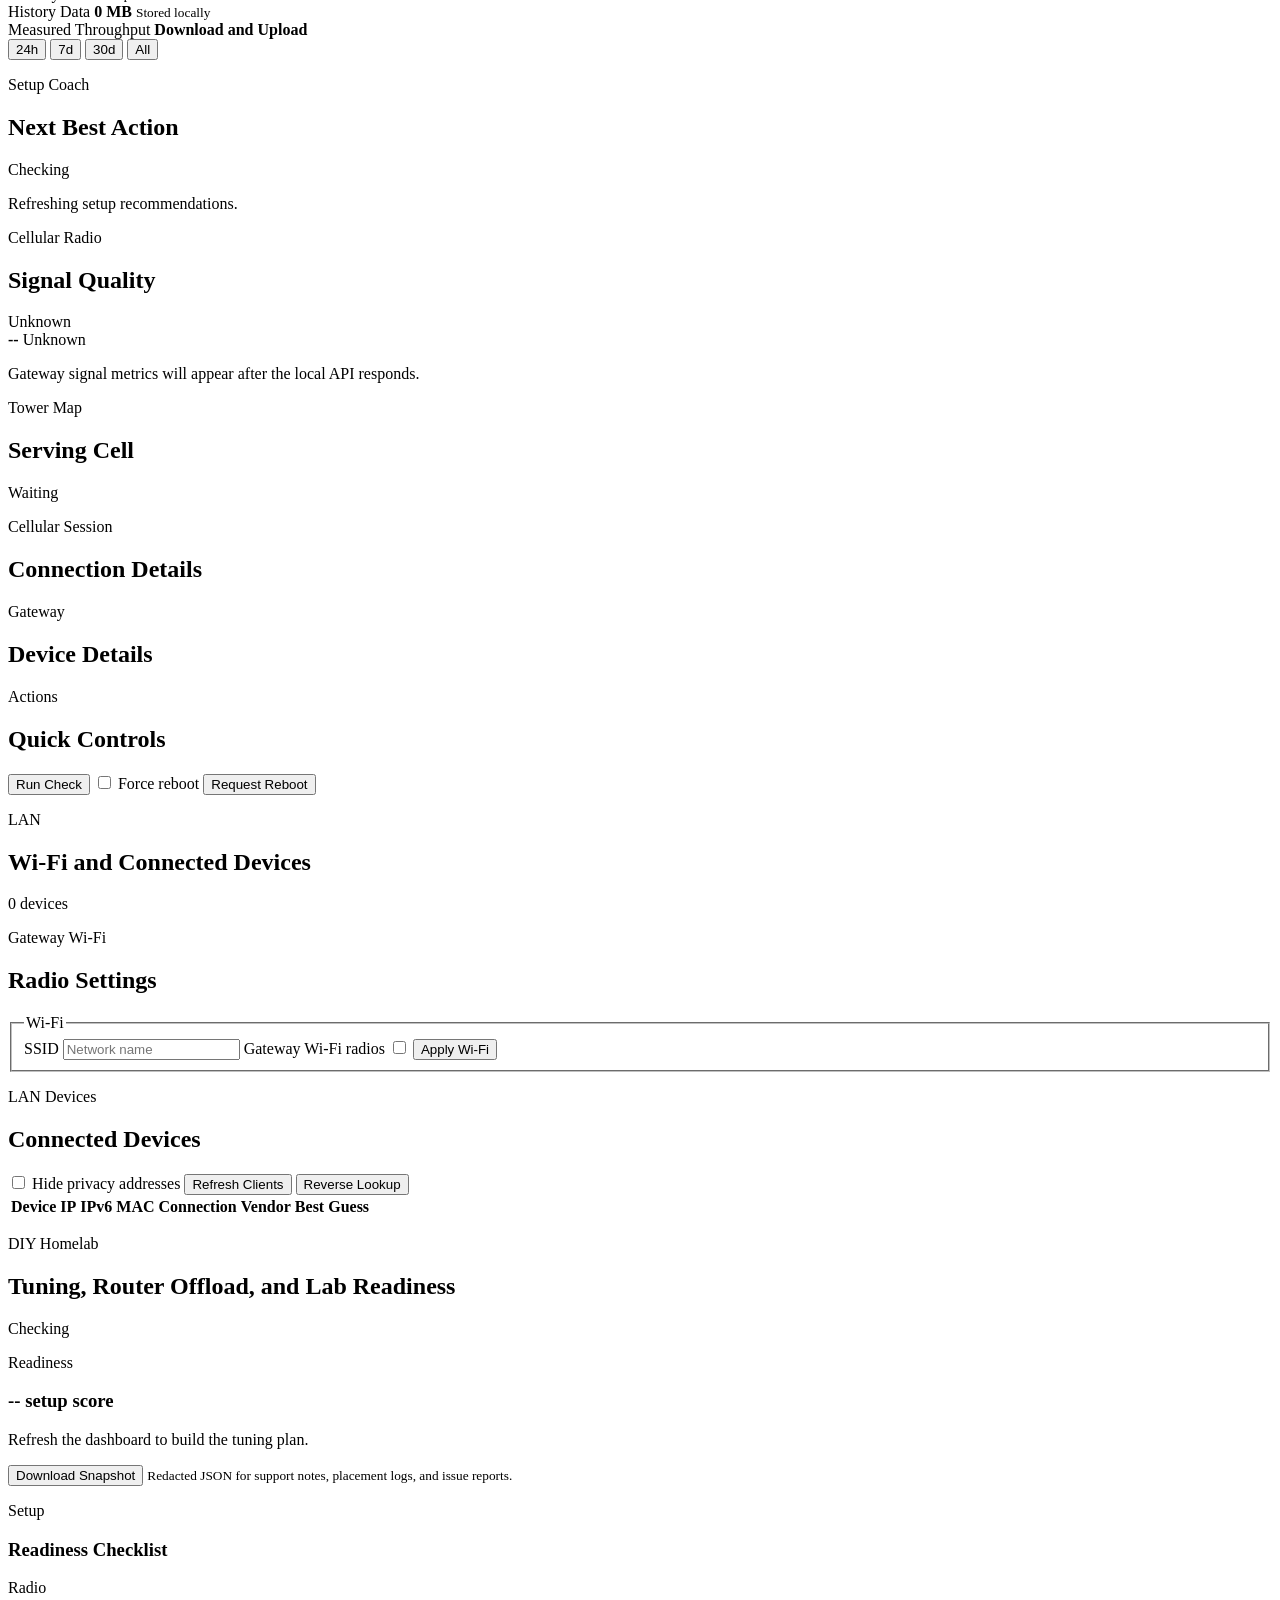
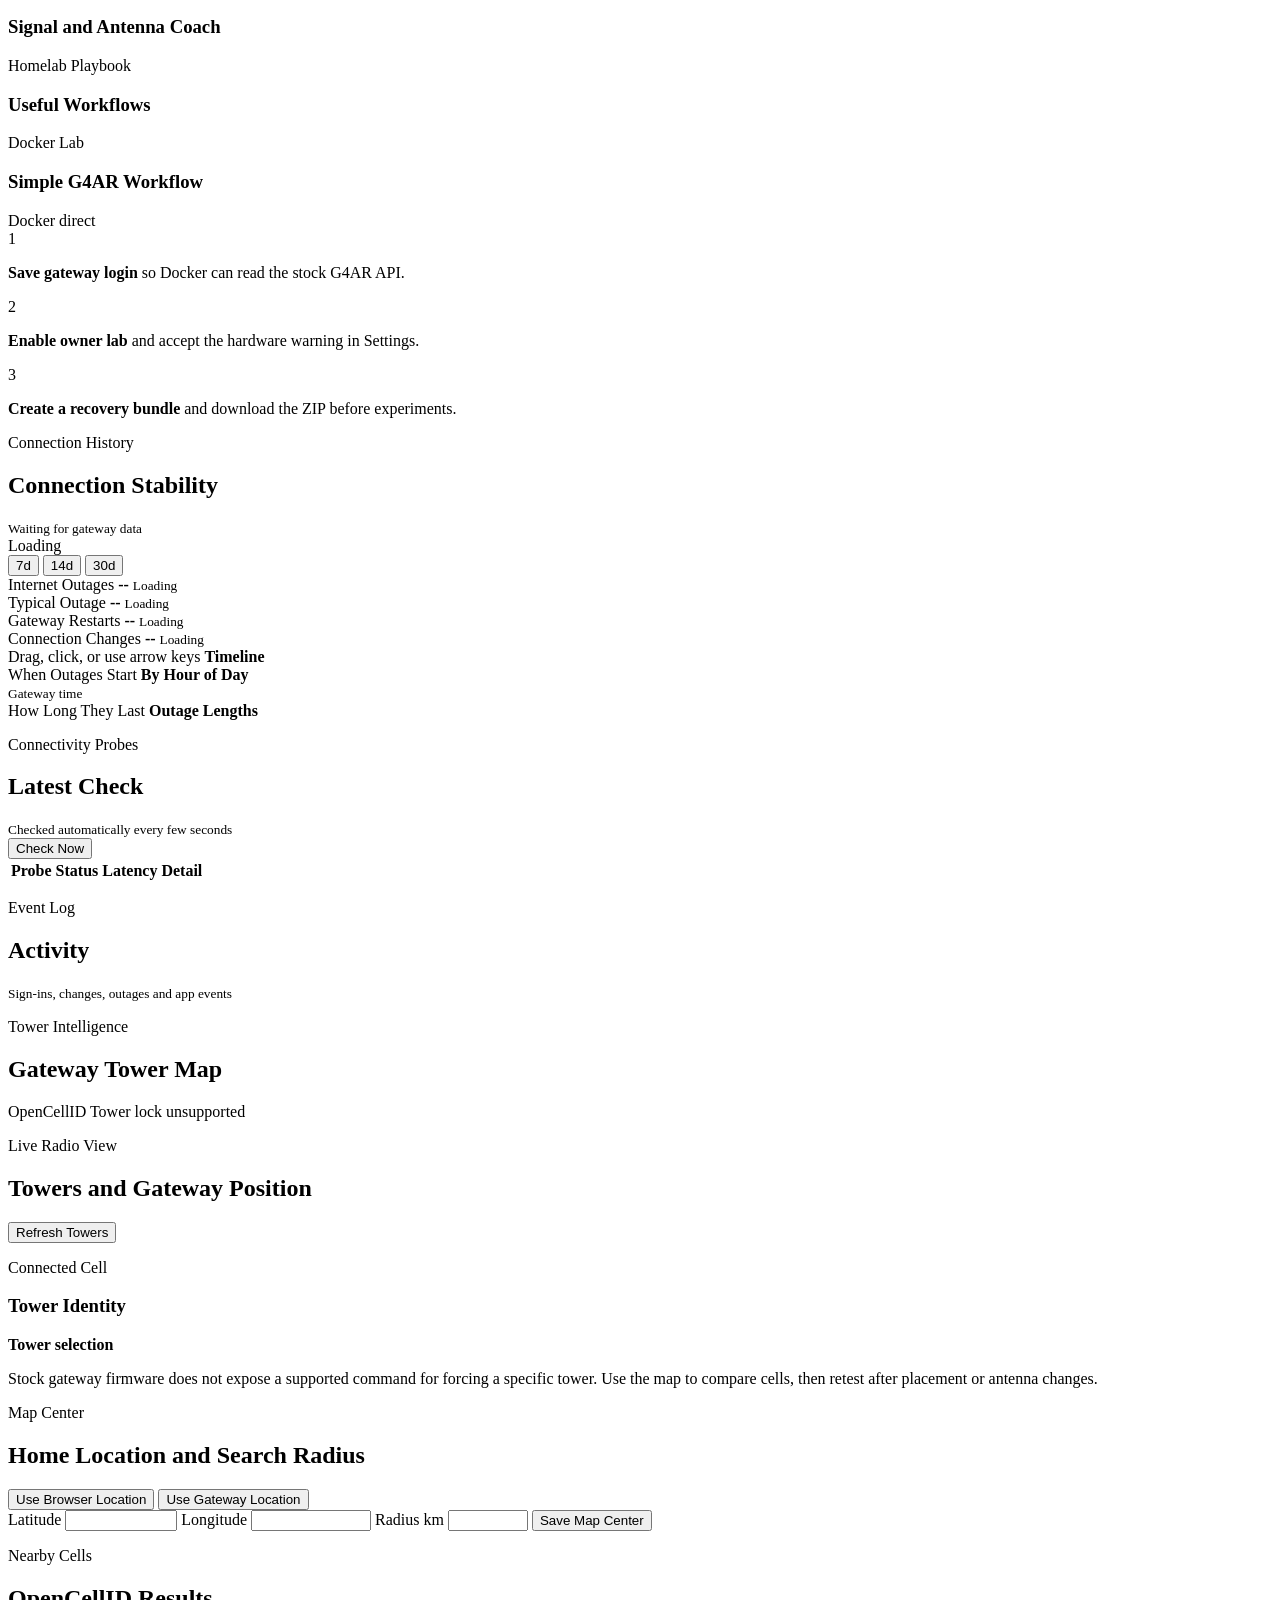
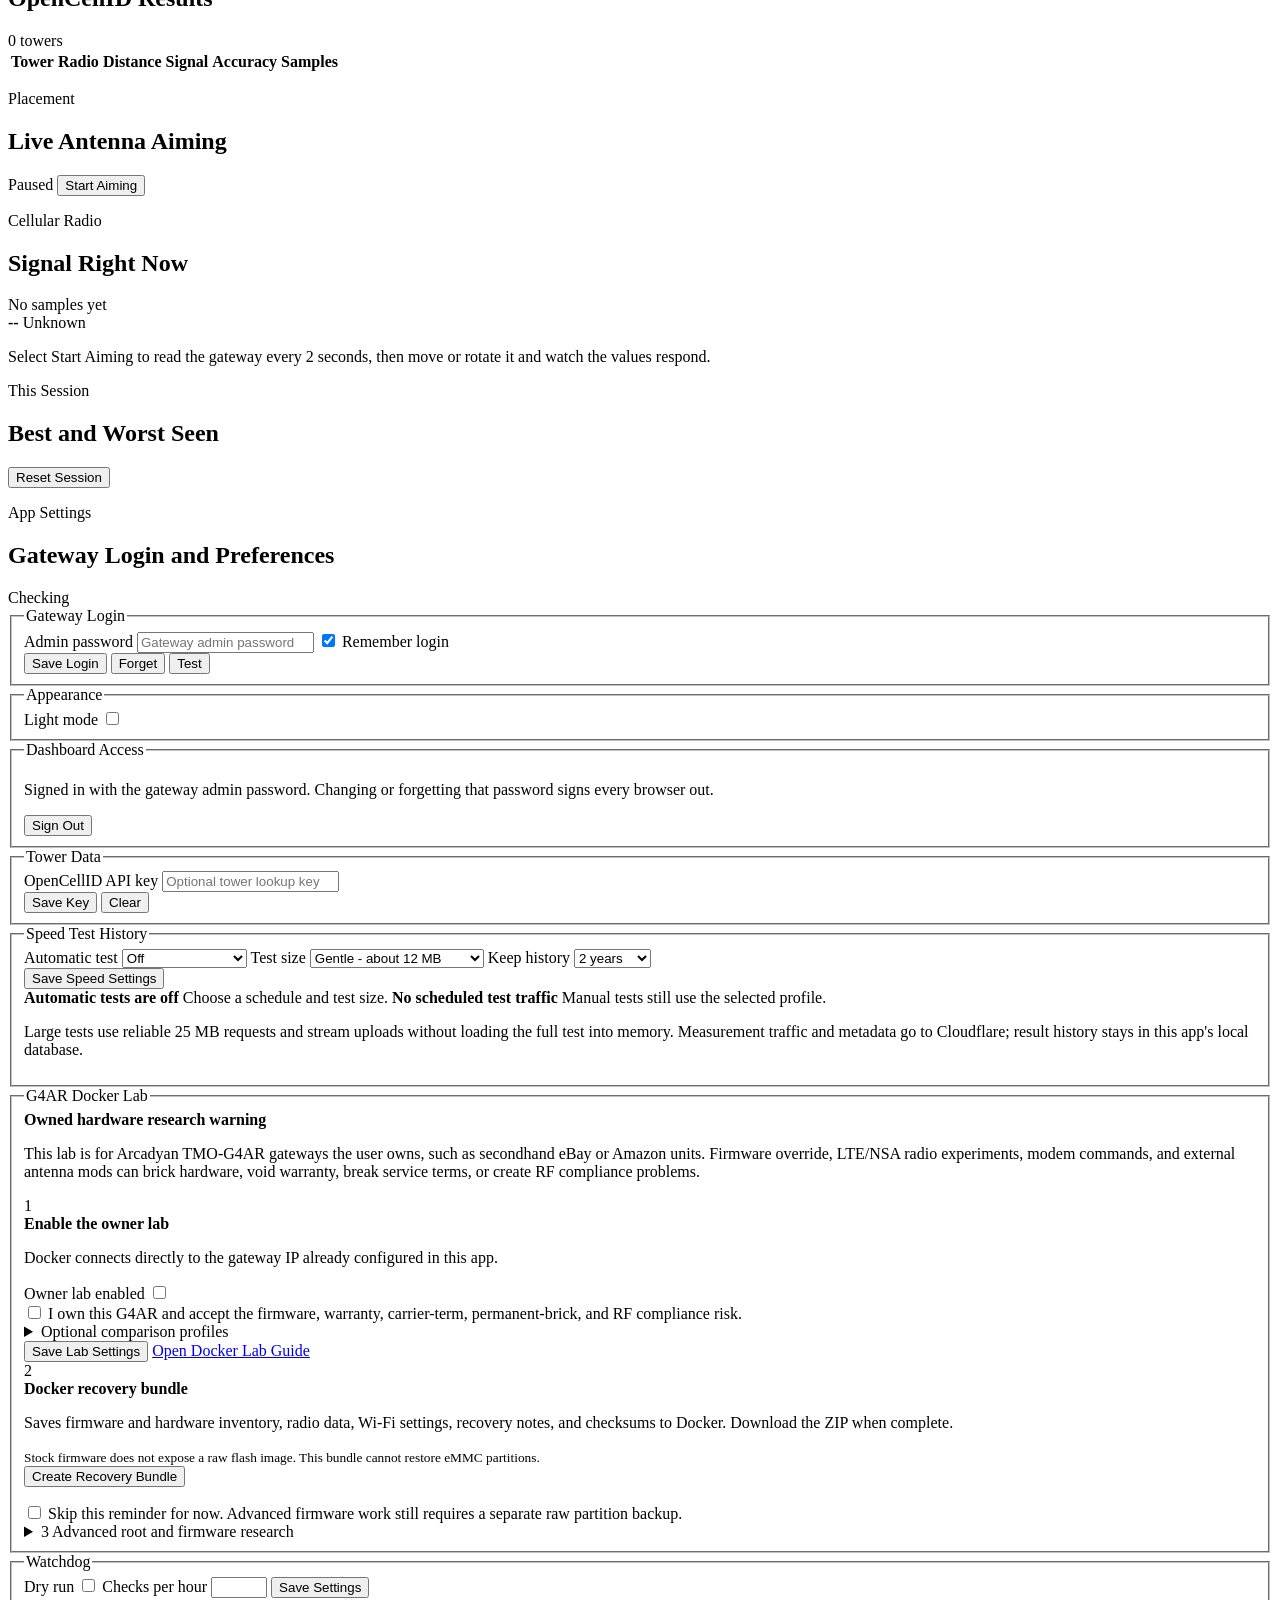
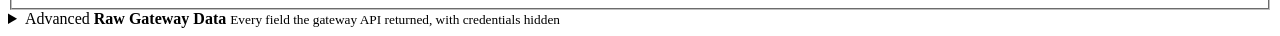
==== commit 4f71359b: "Give Connection Stability its own tab and retire Diagnostics The dashboard had grown crowded, and th" ====
--- a/backend/src/tmhi_control_center/static/index.html
+++ b/backend/src/tmhi_control_center/static/index.html
@@ -38,10 +38,19 @@
               <small>Live status</small>
             </span>
           </button>
+          <button class="nav-item" type="button" data-view="stability">
+            <svg class="icon nav-icon" viewBox="0 0 24 24" aria-hidden="true" focusable="false"><path d="M3 12h4l3-8 4 16 3-8h4" /></svg>
+            <span class="nav-short" aria-hidden="true">Stability</span>
+            <span class="nav-index">02</span>
+            <span>
+              <strong>Stability</strong>
+              <small>Outages and activity</small>
+            </span>
+          </button>
           <button class="nav-item" type="button" data-view="devices">
             <svg class="icon nav-icon" viewBox="0 0 24 24" aria-hidden="true" focusable="false"><path d="M3 5h13v9H3z M1 18h17 M19 8h4v11h-4z" /></svg>
             <span class="nav-short" aria-hidden="true">Devices</span>
-            <span class="nav-index">02</span>
+            <span class="nav-index">03</span>
             <span>
               <strong>Devices</strong>
               <small>Wi-Fi and LAN</small>
@@ -50,7 +59,7 @@
           <button class="nav-item" type="button" data-view="map">
             <svg class="icon nav-icon" viewBox="0 0 24 24" aria-hidden="true" focusable="false"><path d="M9 4 3 6v14l6-2 6 2 6-2V4l-6 2-6-2z M9 4v14 M15 6v14" /></svg>
             <span class="nav-short" aria-hidden="true">Map</span>
-            <span class="nav-index">03</span>
+            <span class="nav-index">04</span>
             <span>
               <strong>Map</strong>
               <small>Towers nearby</small>
@@ -59,7 +68,7 @@
           <button class="nav-item" type="button" data-view="aim">
             <svg class="icon nav-icon" viewBox="0 0 24 24" aria-hidden="true" focusable="false"><path d="M18 12a6 6 0 1 1-12 0 6 6 0 0 1 12 0z M12 2v5 M12 17v5 M2 12h5 M17 12h5" /></svg>
             <span class="nav-short" aria-hidden="true">Aim</span>
-            <span class="nav-index">04</span>
+            <span class="nav-index">05</span>
             <span>
               <strong>Aim</strong>
               <small>Live signal</small>
@@ -68,19 +77,10 @@
           <button class="nav-item" type="button" data-view="homelab">
             <svg class="icon nav-icon" viewBox="0 0 24 24" aria-hidden="true" focusable="false"><path d="M4 4h16v6H4z M4 14h16v6H4z M8 7h.01 M8 17h.01 M12 7h4 M12 17h4" /></svg>
             <span class="nav-short" aria-hidden="true">Lab</span>
-            <span class="nav-index">05</span>
+            <span class="nav-index">06</span>
             <span>
               <strong>Homelab</strong>
               <small>Tune and backup</small>
-            </span>
-          </button>
-          <button class="nav-item" type="button" data-view="diagnostics">
-            <svg class="icon nav-icon" viewBox="0 0 24 24" aria-hidden="true" focusable="false"><path d="M3 12h4l3-8 4 16 3-8h4" /></svg>
-            <span class="nav-short" aria-hidden="true">Logs</span>
-            <span class="nav-index">06</span>
-            <span>
-              <strong>Diagnostics</strong>
-              <small>Probes and data</small>
             </span>
           </button>
           <button class="nav-item" type="button" data-view="settings">
@@ -172,7 +172,7 @@
                   <strong id="connectedMetric">0</strong>
                   <small id="connectedDetail">Connected clients</small>
                 </article>
-                <article class="metric-card">
+                <article class="metric-card metric-card--link" data-view="stability" role="button" tabindex="0" title="Open Stability">
                   <span>Probes</span>
                   <strong id="probeMetric">0 / 0</strong>
                   <small id="probeDetail">Required checks</small>
@@ -324,88 +324,6 @@
                   <div id="speedTestTrendChart" class="telemetry-chart"></div>
                   <div id="speedTestDayparts" class="daypart-grid"></div>
                   <div id="speedTestConnections" class="daypart-grid speed-connection-grid" hidden></div>
-                </article>
-              </div>
-            </section>
-
-            <section class="trends-section speed-history-section stability-section" aria-labelledby="stabilityHeading">
-              <div class="section-heading">
-                <div>
-                  <p class="eyebrow">Connection History</p>
-                  <h2 id="stabilityHeading">Connection Stability</h2>
-                  <small id="stabilityCurrentLabel" class="muted">Waiting for gateway data</small>
-                </div>
-                <div class="section-actions">
-                  <span id="stabilityTag" class="tag tag--muted">Loading</span>
-                  <div class="segmented-control" aria-label="Connection history range">
-                    <button class="segment-button" type="button" data-stability-days="7">7d</button>
-                    <button class="segment-button is-active" type="button" data-stability-days="14">14d</button>
-                    <button class="segment-button" type="button" data-stability-days="30">30d</button>
-                  </div>
-                </div>
-              </div>
-
-              <div class="speed-summary-grid stability-summary-grid">
-                <article class="speed-summary-item">
-                  <span>Internet Outages</span>
-                  <strong id="outageCount">--</strong>
-                  <small id="outageCountDetail">Loading</small>
-                </article>
-                <article class="speed-summary-item">
-                  <span>Typical Outage</span>
-                  <strong id="outageMedian">--</strong>
-                  <small id="outageMedianDetail">Loading</small>
-                </article>
-                <article class="speed-summary-item">
-                  <span>Gateway Restarts</span>
-                  <strong id="restartCount">--</strong>
-                  <small id="restartDetail">Loading</small>
-                </article>
-                <article class="speed-summary-item">
-                  <span>Connection Changes</span>
-                  <strong id="connectionChangeCount">--</strong>
-                  <small id="connectionChangeDetail">Loading</small>
-                </article>
-              </div>
-
-              <article class="chart-panel timeline-panel">
-                <div class="chart-heading timeline-heading">
-                  <div>
-                    <span>Drag, click, or use arrow keys</span>
-                    <strong>Timeline</strong>
-                  </div>
-                  <div id="timelineFilters" class="timeline-filters" aria-label="Show or hide event types"></div>
-                </div>
-                <div
-                  id="connectionTimeline"
-                  class="timeline"
-                  tabindex="0"
-                  role="slider"
-                  aria-label="Connection timeline"
-                ></div>
-                <div id="timelineDetail" class="timeline-detail" aria-live="polite"></div>
-              </article>
-
-              <div class="stability-grid">
-                <article class="chart-panel">
-                  <div class="chart-heading">
-                    <div>
-                      <span>When Outages Start</span>
-                      <strong>By Hour of Day</strong>
-                    </div>
-                    <small id="outageHourZone">Gateway time</small>
-                  </div>
-                  <div id="outageHourChart" class="hour-chart"></div>
-                </article>
-                <article class="chart-panel">
-                  <div class="chart-heading">
-                    <div>
-                      <span>How Long They Last</span>
-                      <strong>Outage Lengths</strong>
-                    </div>
-                  </div>
-                  <div id="outageBreakdown" class="bar-list"></div>
-                  <p id="outageDiagnosis" class="privacy-note"></p>
                 </article>
               </div>
             </section>
@@ -683,27 +601,112 @@
           </section>
 
           <section
-            id="view-diagnostics"
+            id="view-stability"
             class="app-view"
-            data-view-panel="diagnostics"
-            aria-labelledby="diagnosticsHeading"
+            data-view-panel="stability"
+            aria-labelledby="stabilityHeading"
           >
-            <section class="workspace-section diagnostics-section">
-              <div class="section-heading">
-                <div>
-                  <p class="eyebrow">Diagnostics</p>
-                  <h2 id="diagnosticsHeading">Data and History</h2>
-                </div>
-              </div>
-
-              <div class="tabs" role="tablist" aria-label="Diagnostics views">
-                <button class="tab is-active" type="button" data-tab="probes">Probes</button>
-                <button class="tab" type="button" data-tab="events">Events</button>
-                <button class="tab" type="button" data-tab="gateway-data">Gateway Data</button>
-                <button class="tab" type="button" data-tab="sweep">Sweep</button>
-              </div>
-
-              <div id="tab-probes" class="tab-panel is-active">
+            <section class="trends-section speed-history-section stability-section" aria-labelledby="stabilityHeading">
+              <div class="section-heading">
+                <div>
+                  <p class="eyebrow">Connection History</p>
+                  <h2 id="stabilityHeading">Connection Stability</h2>
+                  <small id="stabilityCurrentLabel" class="muted">Waiting for gateway data</small>
+                </div>
+                <div class="section-actions">
+                  <span id="stabilityTag" class="tag tag--muted">Loading</span>
+                  <div class="segmented-control" aria-label="Connection history range">
+                    <button class="segment-button" type="button" data-stability-days="7">7d</button>
+                    <button class="segment-button is-active" type="button" data-stability-days="14">14d</button>
+                    <button class="segment-button" type="button" data-stability-days="30">30d</button>
+                  </div>
+                </div>
+              </div>
+
+              <div class="speed-summary-grid stability-summary-grid">
+                <article class="speed-summary-item">
+                  <span>Internet Outages</span>
+                  <strong id="outageCount">--</strong>
+                  <small id="outageCountDetail">Loading</small>
+                </article>
+                <article class="speed-summary-item">
+                  <span>Typical Outage</span>
+                  <strong id="outageMedian">--</strong>
+                  <small id="outageMedianDetail">Loading</small>
+                </article>
+                <article class="speed-summary-item">
+                  <span>Gateway Restarts</span>
+                  <strong id="restartCount">--</strong>
+                  <small id="restartDetail">Loading</small>
+                </article>
+                <article class="speed-summary-item">
+                  <span>Connection Changes</span>
+                  <strong id="connectionChangeCount">--</strong>
+                  <small id="connectionChangeDetail">Loading</small>
+                </article>
+                <!-- Only shown once IPv6 has worked from this install. -->
+                <article id="ipv6Card" class="speed-summary-item ipv6-summary-item" hidden>
+                  <span>IPv6</span>
+                  <strong id="ipv6Status">--</strong>
+                  <small id="ipv6Detail">Loading</small>
+                </article>
+              </div>
+
+              <article class="chart-panel timeline-panel">
+                <div class="chart-heading timeline-heading">
+                  <div>
+                    <span>Drag, click, or use arrow keys</span>
+                    <strong>Timeline</strong>
+                  </div>
+                  <div id="timelineFilters" class="timeline-filters" aria-label="Show or hide event types"></div>
+                </div>
+                <div
+                  id="connectionTimeline"
+                  class="timeline"
+                  tabindex="0"
+                  role="slider"
+                  aria-label="Connection timeline"
+                ></div>
+                <div id="timelineDetail" class="timeline-detail" aria-live="polite"></div>
+              </article>
+
+              <div class="stability-grid">
+                <article class="chart-panel">
+                  <div class="chart-heading">
+                    <div>
+                      <span>When Outages Start</span>
+                      <strong>By Hour of Day</strong>
+                    </div>
+                    <small id="outageHourZone">Gateway time</small>
+                  </div>
+                  <div id="outageHourChart" class="hour-chart"></div>
+                </article>
+                <article class="chart-panel">
+                  <div class="chart-heading">
+                    <div>
+                      <span>How Long They Last</span>
+                      <strong>Outage Lengths</strong>
+                    </div>
+                  </div>
+                  <div id="outageBreakdown" class="bar-list"></div>
+                  <p id="outageDiagnosis" class="privacy-note"></p>
+                </article>
+              </div>
+            </section>
+
+            <section class="workspace-section latest-check-section" aria-labelledby="latestCheckHeading">
+              <div class="section-heading">
+                <div>
+                  <p class="eyebrow">Connectivity Probes</p>
+                  <h2 id="latestCheckHeading">Latest Check</h2>
+                  <small id="latestCheckLabel" class="muted">Checked automatically every few seconds</small>
+                </div>
+                <div class="section-actions">
+                  <button id="stabilityCheckButton" class="button button--secondary" type="button">
+                    Check Now
+                  </button>
+                </div>
+              </div>
                 <div class="table-wrap">
                   <table>
                     <thead>
@@ -717,60 +720,18 @@
                     <tbody id="probeTableBody"></tbody>
                   </table>
                 </div>
-              </div>
-
-              <div id="tab-events" class="tab-panel">
-                <div id="eventsList" class="event-list"></div>
-              </div>
-
-              <div id="tab-gateway-data" class="tab-panel">
-                <div id="gatewaySections" class="gateway-section-list"></div>
-              </div>
-
-              <div id="tab-sweep" class="tab-panel">
-                <div class="sweep-controls">
-                  <label class="field field--inline">
-                    <span>Runs</span>
-                    <input id="seriesCount" type="number" min="1" max="30" value="5" />
-                  </label>
-                  <label class="field field--inline">
-                    <span>Interval</span>
-                    <input
-                      id="seriesInterval"
-                      type="number"
-                      min="0"
-                      max="300"
-                      step="0.5"
-                      value="5"
-                    />
-                  </label>
-                  <button id="seriesStartButton" class="button button--primary" type="button">
-                    Start Sweep
-                  </button>
-                  <button
-                    id="seriesStopButton"
-                    class="button button--secondary"
-                    type="button"
-                    disabled
-                  >
-                    Stop
-                  </button>
-                </div>
-                <div class="table-wrap">
-                  <table>
-                    <thead>
-                      <tr>
-                        <th>#</th>
-                        <th>Time</th>
-                        <th>Internet</th>
-                        <th>Probes</th>
-                        <th>Phase</th>
-                      </tr>
-                    </thead>
-                    <tbody id="seriesTableBody"></tbody>
-                  </table>
-                </div>
-              </div>
+            </section>
+
+            <section class="workspace-section activity-section" aria-labelledby="activityHeading">
+              <div class="section-heading">
+                <div>
+                  <p class="eyebrow">Event Log</p>
+                  <h2 id="activityHeading">Activity</h2>
+                  <small class="muted">Sign-ins, changes, outages and app events</small>
+                </div>
+                <div id="activityFilters" class="segmented-control activity-filters" aria-label="Filter activity"></div>
+              </div>
+              <div id="eventsList" class="event-list"></div>
             </section>
           </section>
 
@@ -1364,6 +1325,17 @@
                 </button>
               </fieldset>
             </div>
+
+            <section class="workspace-section raw-gateway-section" aria-labelledby="rawGatewayHeading">
+              <details>
+                <summary>
+                  <span class="eyebrow">Advanced</span>
+                  <strong id="rawGatewayHeading">Raw Gateway Data</strong>
+                  <small class="muted">Every field the gateway API returned, with credentials hidden</small>
+                </summary>
+                <div id="gatewaySections" class="gateway-section-list"></div>
+              </details>
+            </section>
           </section>
         </main>
       </div>
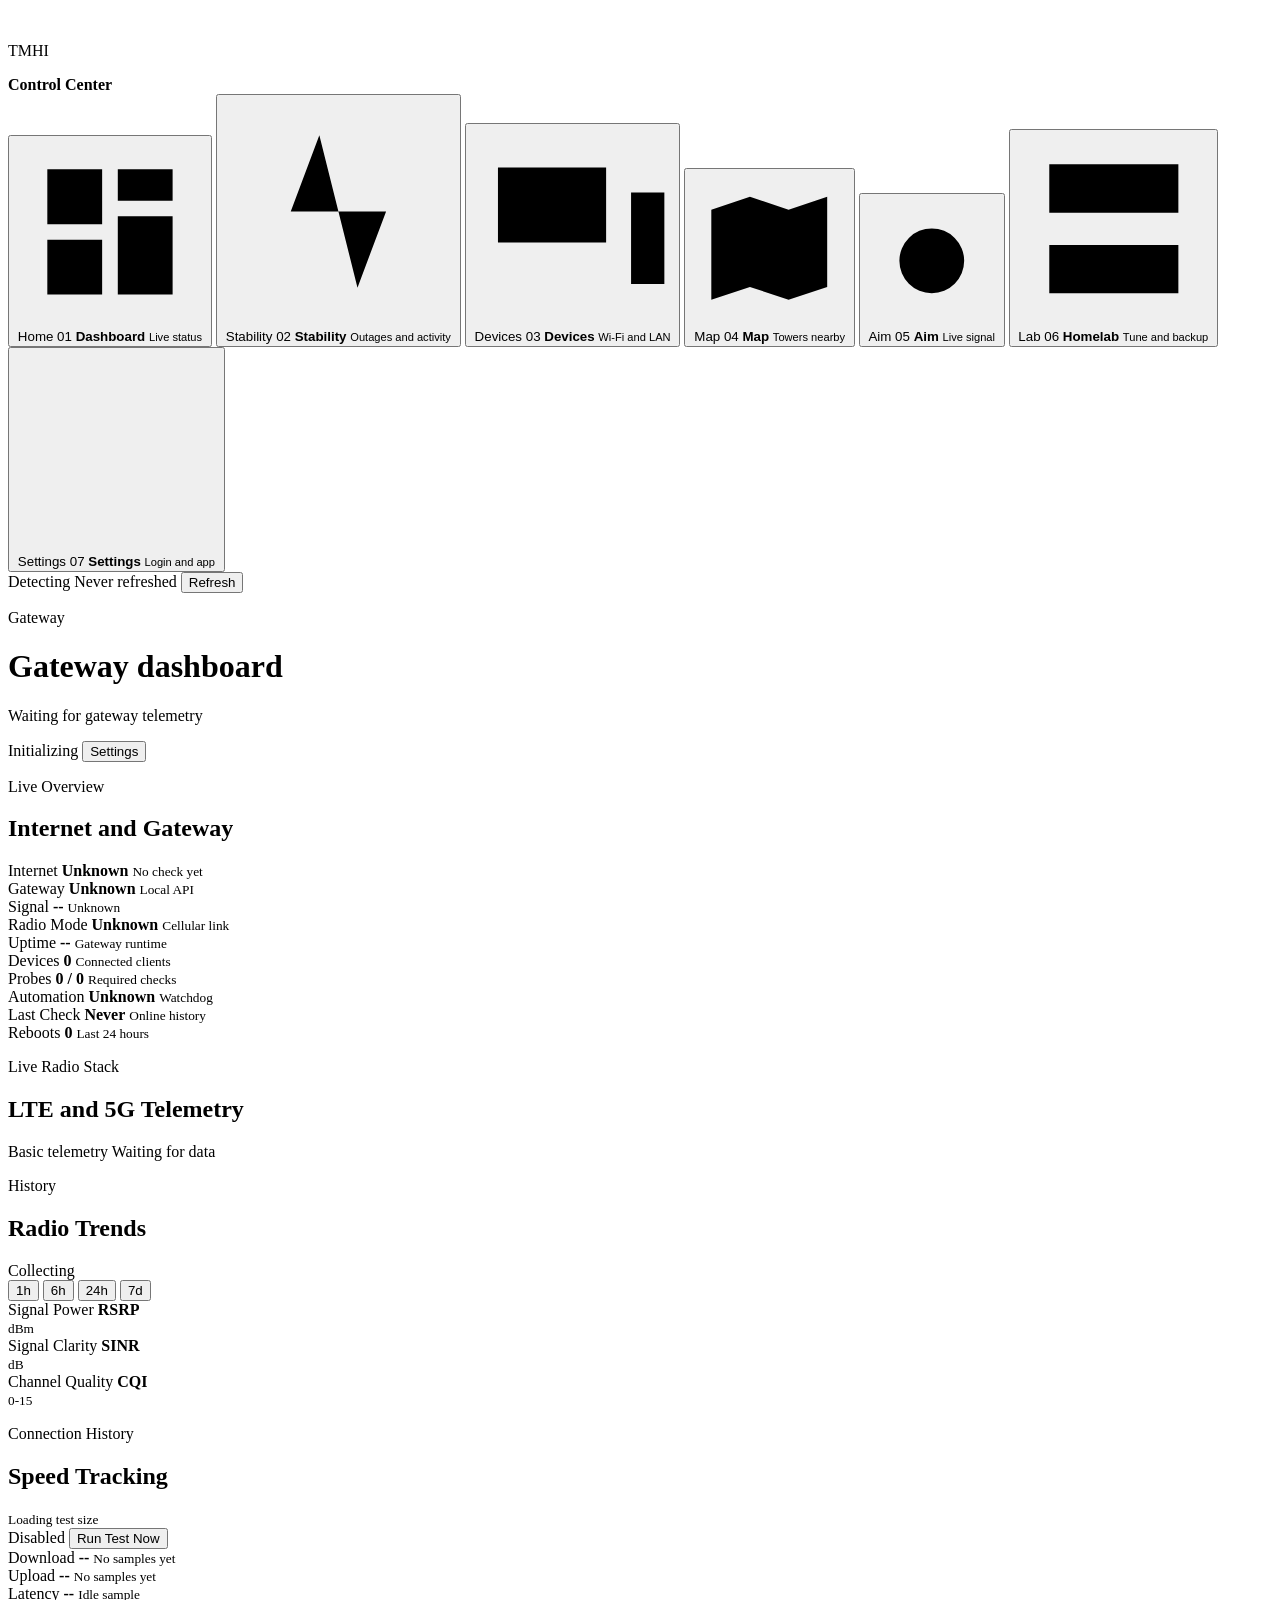
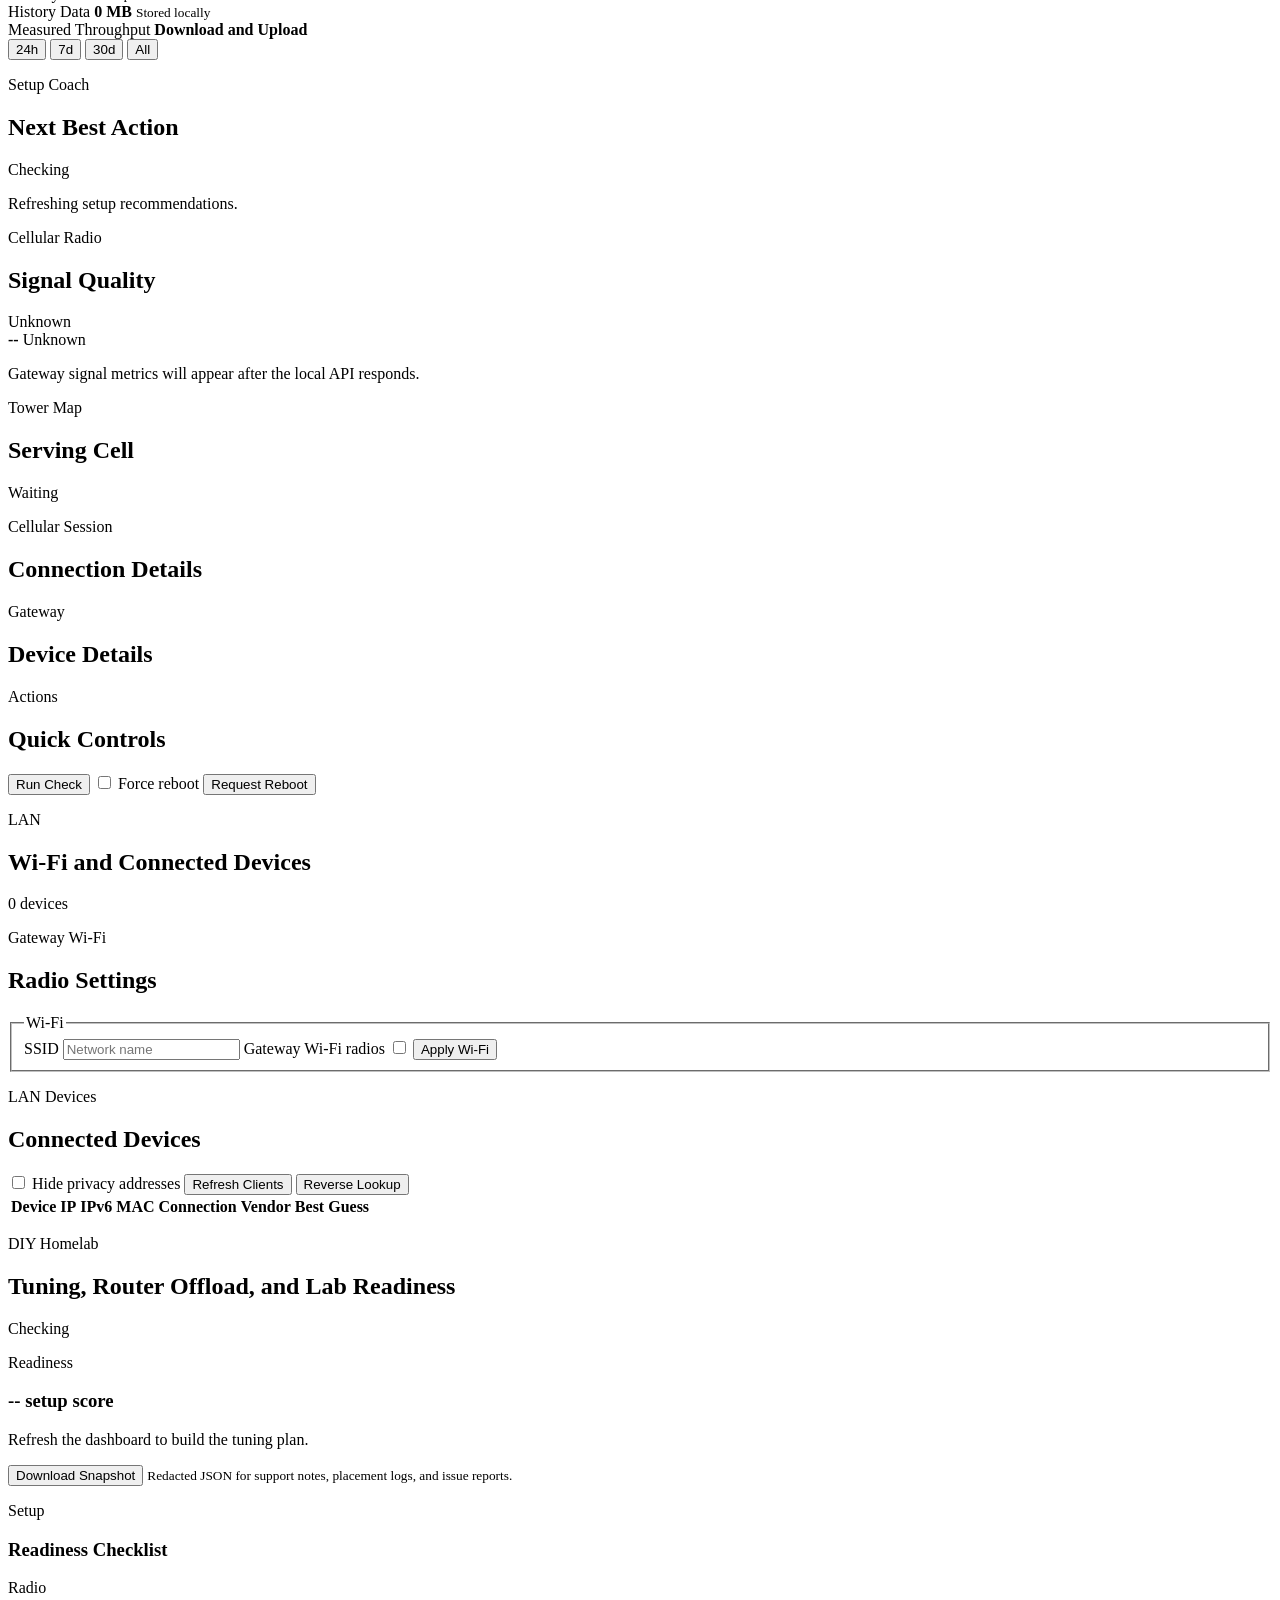
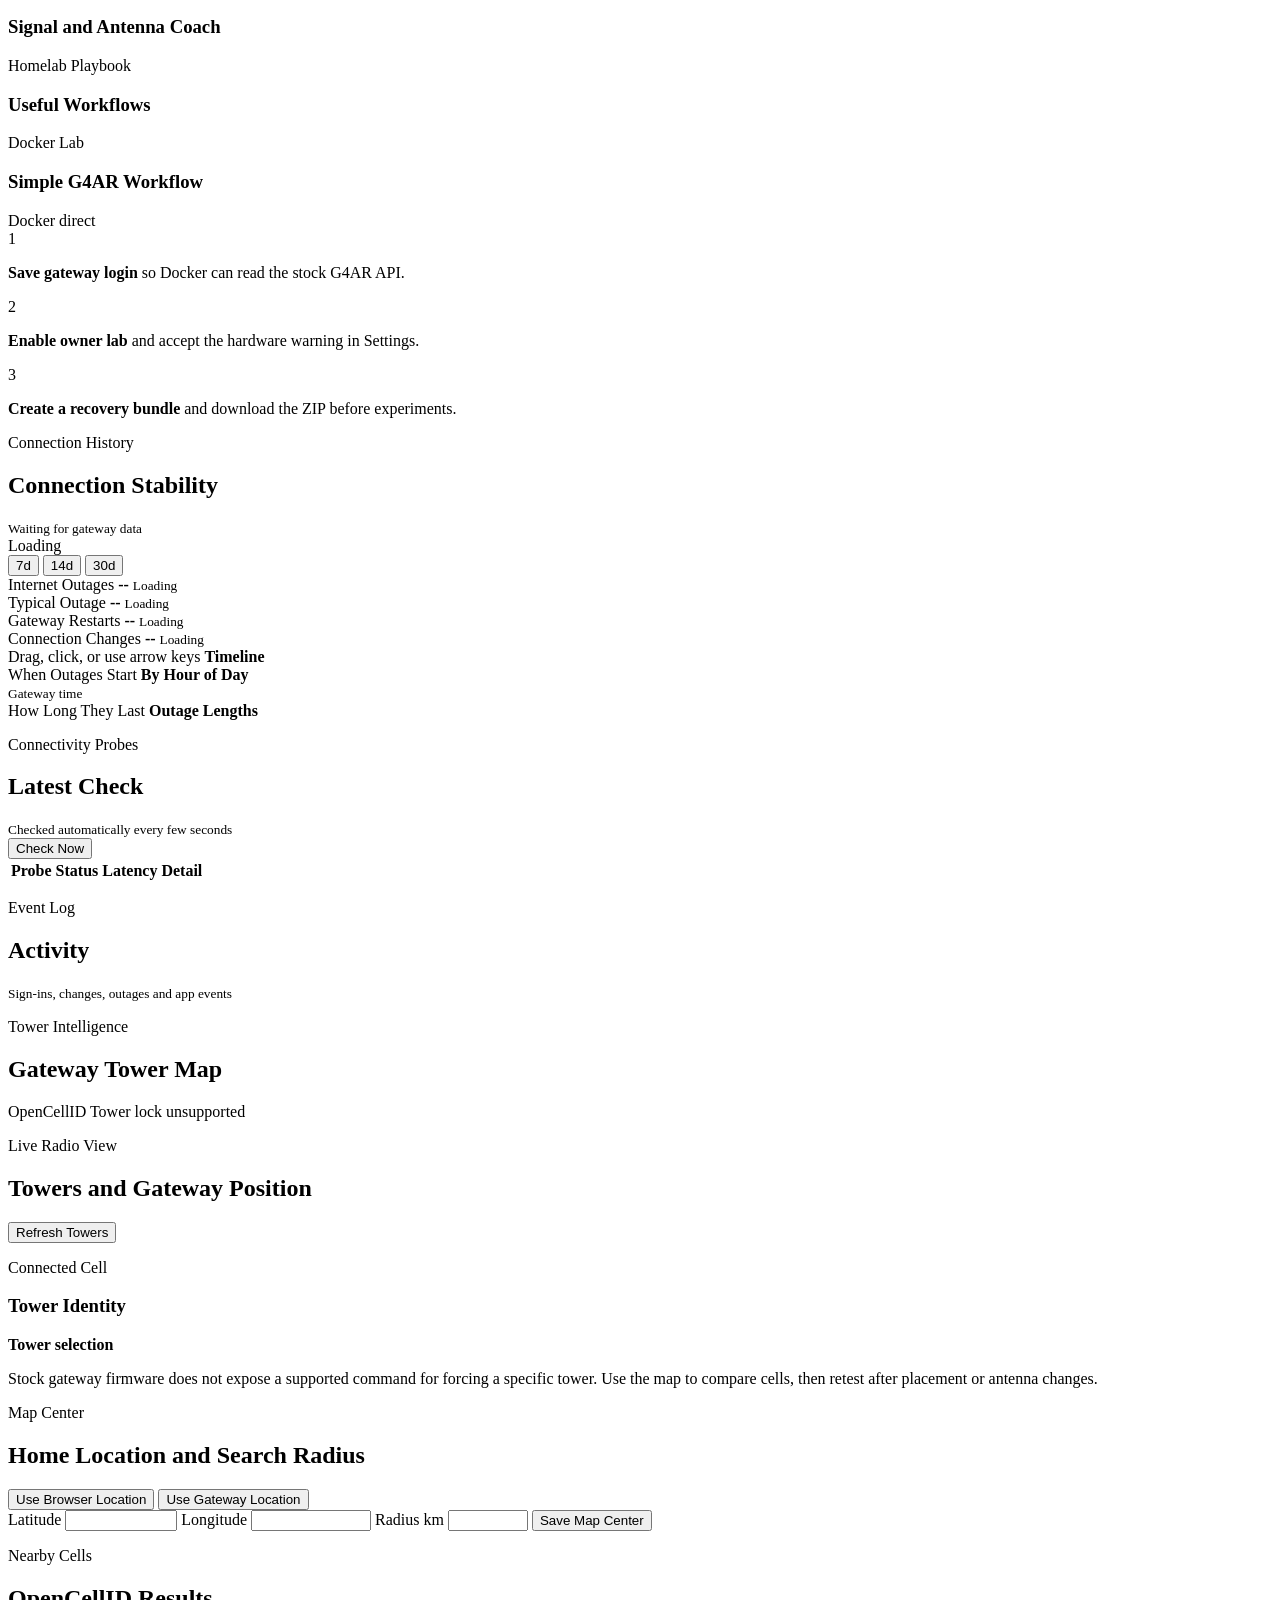
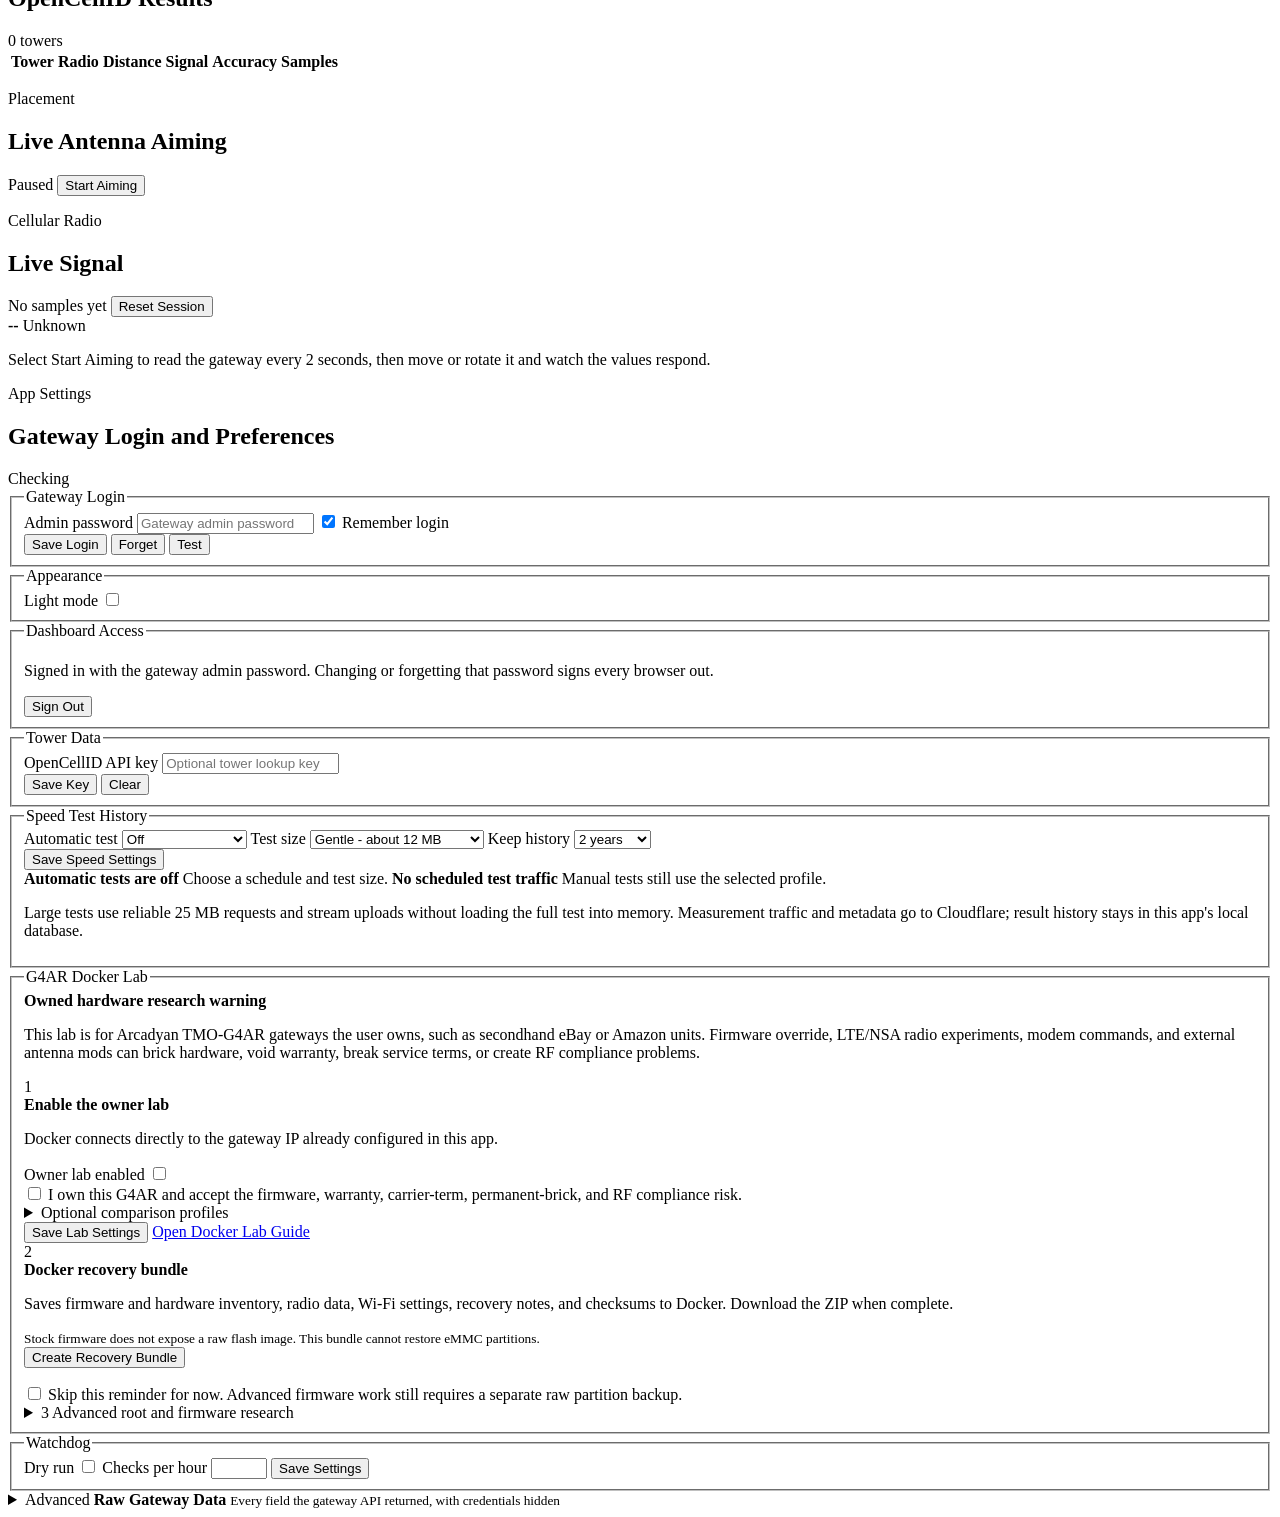
==== commit ff144f44: "Combine the aiming sections and chart each metric over the session Signal Right Now and Best and Wor" ====
--- a/backend/src/tmhi_control_center/static/index.html
+++ b/backend/src/tmhi_control_center/static/index.html
@@ -867,39 +867,29 @@
               <div class="section-heading">
                 <div>
                   <p class="eyebrow">Cellular Radio</p>
-                  <h2 id="aimLiveHeading">Signal Right Now</h2>
-                </div>
-                <span id="aimUpdatedTag" class="tag tag--muted">No samples yet</span>
-              </div>
-
-              <div class="signal-layout">
+                  <h2 id="aimLiveHeading">Live Signal</h2>
+                </div>
+                <div class="section-actions">
+                  <span id="aimUpdatedTag" class="tag tag--muted">No samples yet</span>
+                  <button id="aimResetButton" class="button button--secondary button--compact" type="button">
+                    Reset Session
+                  </button>
+                </div>
+              </div>
+
+              <div class="signal-layout aim-layout">
                 <div id="aimMeter" class="signal-ring" style="--score: 0">
                   <div>
                     <strong id="aimMeterValue">--</strong>
                     <span id="aimMeterLabel">Unknown</span>
                   </div>
                 </div>
-                <div>
-                  <p id="aimSummary" class="signal-summary">
-                    Select Start Aiming to read the gateway every 2 seconds, then move or
-                    rotate it and watch the values respond.
-                  </p>
-                  <div id="aimMetrics" class="mini-metric-grid"></div>
-                </div>
-              </div>
-            </section>
-
-            <section class="workspace-section" aria-labelledby="aimTrendHeading">
-              <div class="section-heading">
-                <div>
-                  <p class="eyebrow">This Session</p>
-                  <h2 id="aimTrendHeading">Best and Worst Seen</h2>
-                </div>
-                <button id="aimResetButton" class="button button--secondary button--compact" type="button">
-                  Reset Session
-                </button>
-              </div>
-              <div id="aimTrend" class="mini-metric-grid"></div>
+                <p id="aimSummary" class="signal-summary">
+                  Select Start Aiming to read the gateway every 2 seconds, then move or
+                  rotate it and watch the values respond.
+                </p>
+              </div>
+              <div id="aimMetrics" class="aim-metric-grid"></div>
               <div id="aimStatusMessage" class="message" role="status" aria-live="polite"></div>
             </section>
           </section>
